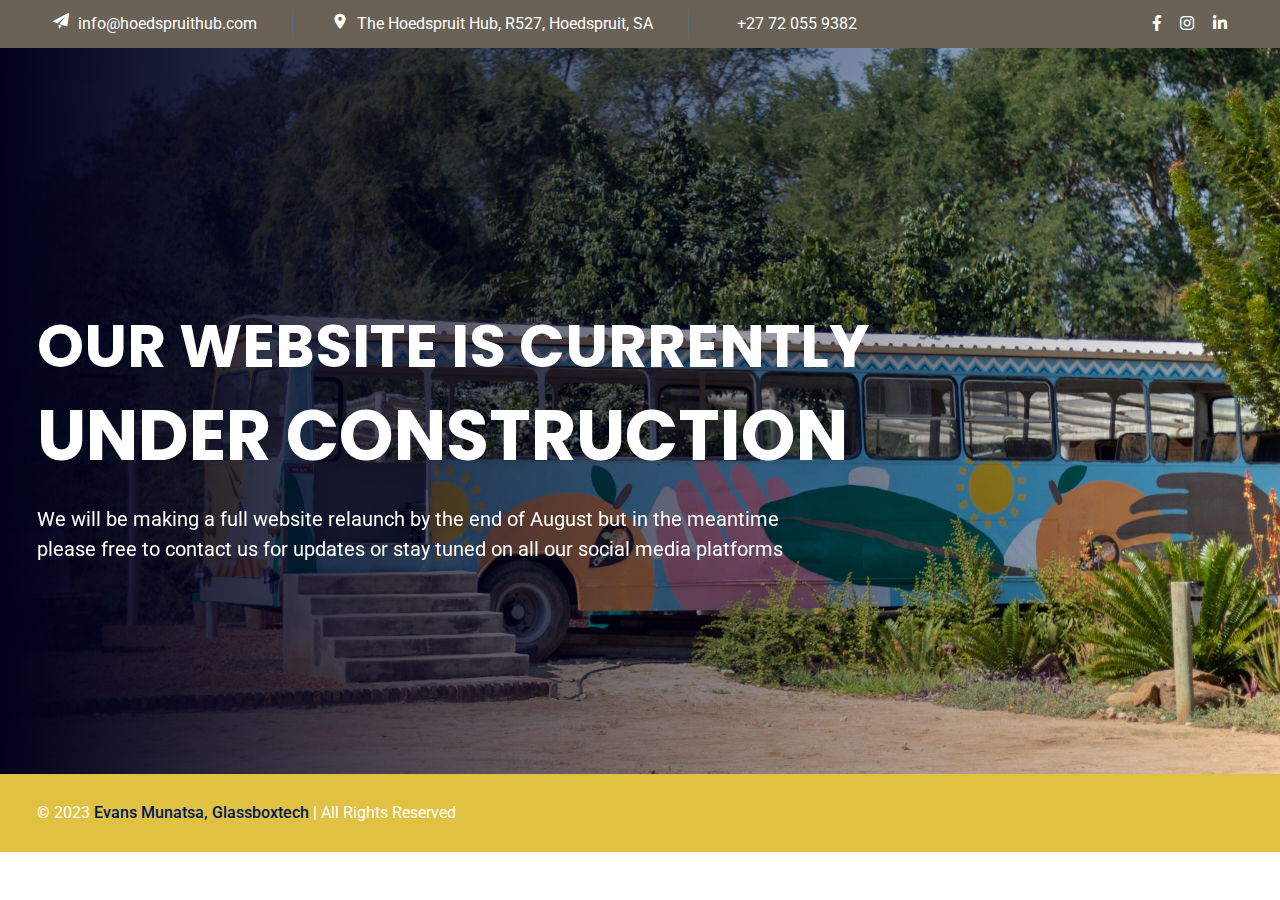
==== index.html @ dc961d1f "initail commit" ====
<!DOCTYPE html>
<html lang="en">

<head>
    <!-- ========== Meta Tags ========== -->
    <meta charset="UTF-8">
    <meta http-equiv="X-UA-Compatible" content="IE=edge">
    <meta name="viewport" content="width=device-width, initial-scale=1.0">
    <meta name="author" content="modinatheme">
    <!-- ======== Page title ============ -->
    <title>Hoedspruit Hub - AgriSETA accredited one-stop-shop for commercial farmers' training and community development</title>
    <!-- ========== Favicon Icon ========== -->
    <link rel="shortcut icon" href="assets/img/logo-main.png">
    <!-- ===========  All Stylesheet ================= -->
    <!--  Icon css plugins -->
    <link rel="stylesheet" href="assets/css/icons.css">
    <!--  animate css plugins -->
    <link rel="stylesheet" href="assets/css/animate.css">
    <!--  magnific-popup css plugins -->
    <link rel="stylesheet" href="assets/css/magnific-popup.css">
    <!--  owl carosuel css plugins -->
    <link rel="stylesheet" href="assets/css/owl.carousel.min.css">
    <!--  slick carosuel css plugins -->
    <link rel="stylesheet" href="assets/css/slick.css">
    <!--  slick carosuel css plugins -->
    <link rel="stylesheet" href="assets/css/slick.min.css">
    <!-- metis menu css file -->
    <link rel="stylesheet" href="assets/css/metismenu.css">
    <!--  owl theme css plugins -->
    <link rel="stylesheet" href="assets/css/owl.theme.css">
    <!--  Bootstrap css plugins -->
    <link rel="stylesheet" href="assets/css/bootstrap.min.css">
    <!--  main style css file -->
    <link rel="stylesheet" href="assets/css/style.css">
    <!-- template main style css file -->
    <link rel="stylesheet" href="style.css">
    
</head>

<body class="body-wrapper">    
    <!-- preloader -->
    <div id="preloader" class="preloader">
        <div class="animation-preloader">
            <div class="spinner">                
            </div>
                <div class="txt-loading">
                    <span data-text-preloader="H" class="letters-loading">
                        H
                    </span>
                    <span data-text-preloader="O" class="letters-loading">
                        O
                    </span>
                    <span data-text-preloader="E" class="letters-loading">
                       E
                    </span>
                    <span data-text-preloader="D" class="letters-loading">
                        D
                    </span>
                    <span data-text-preloader="S" class="letters-loading">
                        S
                    </span>
                    <span data-text-preloader="P" class="letters-loading">
                        P
                    </span>
                     <span data-text-preloader="R" class="letters-loading">
                        R
                    </span>
                     <span data-text-preloader="U" class="letters-loading">
                        U
                    </span>
                     <span data-text-preloader="I" class="letters-loading">
                        I
                    </span>
                     <span data-text-preloader="T" class="letters-loading">
                        T
                    </span>
                     <span data-text-preloader="H" class="letters-loading">
                        H
                    </span>
                     <span data-text-preloader="U" class="letters-loading">
                        U
                    </span>
                     <span data-text-preloader="B" class="letters-loading">
                        B
                    </span>
                </div>
            <p class="text-center">Loading</p>
        </div>
        <div class="loader">
            <div class="row">
                <div class="col-3 loader-section section-left">
                    <div class="bg"></div>
                </div>
                <div class="col-3 loader-section section-left">
                    <div class="bg"></div>
                </div>
                <div class="col-3 loader-section section-right">
                    <div class="bg"></div>
                </div>
                <div class="col-3 loader-section section-right">
                    <div class="bg"></div>
                </div>
            </div>
        </div>
    </div>

    <!-- welcome content start from here -->
    <header class="header-wrap header-2">
        <div class="header-top-bar text-white d-none d-lg-block">
            <div class="container">
                <div class="row justify-content-between px-3">
                    <div class="col-lg-9 col-sm-9">
                        <ul class="top-left-content">
                            <li><i class="flaticon-paper-plane"></i> info@hoedspruithub.com</li>
                            <li><i class="flaticon-map"></i> The Hoedspruit Hub, R527, Hoedspruit, SA</li>
                            <li><i class="fas fa-phone-arrow-up-right"></i> +27 72 055 9382</li>
                        </ul>
                    </div>
                    <div class="col-lg-2 col-sm-3 text-end">
                        <div class="top-social-icons">
                            <a href="https://web.facebook.com/hoedspruithub/"><i class="fab fa-facebook-f"></i></a>
                            <a href="https://www.instagram.com/thehoedspruithub/"><i class="fab fa-instagram"></i></a>
                            <a href="https://www.linkedin.com/company/hoedspruit-hub/"><i class="fab fa-linkedin-in"></i></a>
                        </div>
                    </div>
                </div>
            </div>
        </div>
    </header>

    <section class="hero-wrapper hero-4">

        <div class="hero-slider_3 owl-carousel">
            <div class="single-slide bg-cover"  style="background-image: url('assets/img/hoedspruit.jpg')">
                <div class="container">
                    <div class="row">
                        <div class="col-12 pe-lg-5 col-xxl-7 col-lg-9">
                            <div class="hero-contents pe-lg-3">
                                <h1 class="wow fadeInLeft animated" data-wow-duration="1.3s">Our Website is Currently<span> UNDER CONSTRUCTION</span></h1>
                                <p class="pe-lg-5 wow fadeInLeft animated" data-wow-duration="1.3s" data-wow-delay=".4s">We will be making a full website relaunch by the end of August <span>but in the meantime please free to contact us for updates or stay tuned on all our social media platforms</span></p>
                            </div>
                        </div>
                    </div>
                </div>
            </div>
        </div>
        <!-- <span class="element">Agriculture</span> -->
    </section









    <!-- Footer Section -->
    <footer class="footer__2 footer-wrap">

        <div class="footer-bottom footer_bottom__2">
            <div class="container">
                <div class="row align-items-center">
                    <div class="col-md-12 col-12 text-center text-md-start">
                        <div class="copyright-info">
                            <p>© 2023 <a href="index.html"> Evans Munatsa, Glassboxtech </a> |  All Rights Reserved</p>                            
                        </div>
                    </div>
                </div>
            </div>
        </div>
    </footer>   

    <!--  ALl JS Plugins
    ====================================== -->
    <script src="assets/js/jquery.min.js"></script>
    <script src="assets/js/modernizr.min.js"></script>
    <script src="assets/js/jquery.easing.js"></script>
    <script src="assets/js/popper.min.js"></script>
    <script src="assets/js/bootstrap.min.js"></script>
    <script src="assets/js/isotope.pkgd.min.js"></script>
    <script src="assets/js/imageload.min.js"></script>
    <script src="assets/js/scrollUp.min.js"></script>
    <script src="assets/js/owl.carousel.min.js"></script>
    <script src="assets/js/slick.js"></script>
    <script src="assets/js/slick.min.js"></script>
    <script src="assets/js/magnific-popup.min.js"></script>
    <script src="assets/js/counterup.min.js"></script>
    <script src="assets/js/wow.min.js"></script>
    <script src="assets/js/metismenu.js"></script>
    <script src="assets/js/ajax-mail.js"></script>
    <script src="assets/js/active.js"></script>
</body>

</html>
---- assets/css/metismenu.css ----
/*
 * metismenu - v2.7.2
 * A jQuery menu plugin
 * https://github.com/onokumus/metismenu#readme
 *
 * Made by Osman Nuri Okumus <onokumus@gmail.com> (https://github.com/onokumus)
 * Under MIT License
 */

.metismenu .arrow {
  float: right;
  line-height: 1.42857;
}
*[dir="rtl"] .metismenu .arrow {
  float: left;
}

/*
 * Require Bootstrap 3.x
 * https://github.com/twbs/bootstrap
*/

.metismenu .glyphicon.arrow:before {
  content: "\e079";
}
.metismenu .active > a > .glyphicon.arrow:before {
  content: "\e114";
}

/*
 * Require Font-Awesome
 * http://fortawesome.github.io/Font-Awesome/
*/

.metismenu .fa.arrow:before {
  content: "\f104";
}
.metismenu .active > a > .fa.arrow:before {
  content: "\f107";
}

/*
 * Require Ionicons
 * http://ionicons.com/
*/

.metismenu .ion.arrow:before {
  content: "\f3d2"
}
.metismenu .active > a > .ion.arrow:before {
  content: "\f3d0";
}
.metismenu .plus-times {
  float: right;
}
*[dir="rtl"] .metismenu .plus-times {
  float: left;
}
.metismenu .fa.plus-times:before {
  content: "\f067";
}
.metismenu .active > a > .fa.plus-times {
  -webkit-transform: rotate(45deg);
      -ms-transform: rotate(45deg);
       -o-transform: rotate(45deg);
          transform: rotate(45deg);
}
.metismenu .plus-minus {
  float: right;
}
*[dir="rtl"] .metismenu .plus-minus {
  float: left;
}
.metismenu .fa.plus-minus:before {
  content: "\f067";
}
.metismenu .active > a > .fa.plus-minus:before {
  content: "\f068";
}
.metismenu .collapse {
  display: none;
}
.metismenu .collapse.in {
  display: block;
}
.metismenu .collapsing {
  position: relative;
  height: 0;
  overflow: hidden;
  -webkit-transition-timing-function: ease;
       -o-transition-timing-function: ease;
          transition-timing-function: ease;
  -webkit-transition-duration: .35s;
       -o-transition-duration: .35s;
          transition-duration: .35s;
  -webkit-transition-property: height, visibility;
  -o-transition-property: height, visibility;
  transition-property: height, visibility;
}

.metismenu .has-arrow {
  position: relative;
}

.metismenu .has-arrow::after {
  position: absolute;
  content: '';
  width: .5em;
  height: .5em;
  border-width: 1px 0 0 1px;
  border-style: solid;
  border-color: initial;
  right: 1em;
  -webkit-transform: rotate(-45deg) translate(0, -50%);
      -ms-transform: rotate(-45deg) translate(0, -50%);
       -o-transform: rotate(-45deg) translate(0, -50%);
          transform: rotate(-45deg) translate(0, -50%);
  -webkit-transform-origin: top;
      -ms-transform-origin: top;
       -o-transform-origin: top;
          transform-origin: top;
  top: 50%;
  -webkit-transition: all .3s ease-out;
  -o-transition: all .3s ease-out;
  transition: all .3s ease-out;
}

*[dir="rtl"] .metismenu .has-arrow::after {
  right: auto;
  left: 1em;
  -webkit-transform: rotate(135deg) translate(0, -50%);
      -ms-transform: rotate(135deg) translate(0, -50%);
       -o-transform: rotate(135deg) translate(0, -50%);
          transform: rotate(135deg) translate(0, -50%);
}

.metismenu .active > .has-arrow::after,
.metismenu .has-arrow[aria-expanded="true"]::after {
  -webkit-transform: rotate(-135deg) translate(0, -50%);
      -ms-transform: rotate(-135deg) translate(0, -50%);
       -o-transform: rotate(-135deg) translate(0, -50%);
          transform: rotate(-135deg) translate(0, -50%);
}
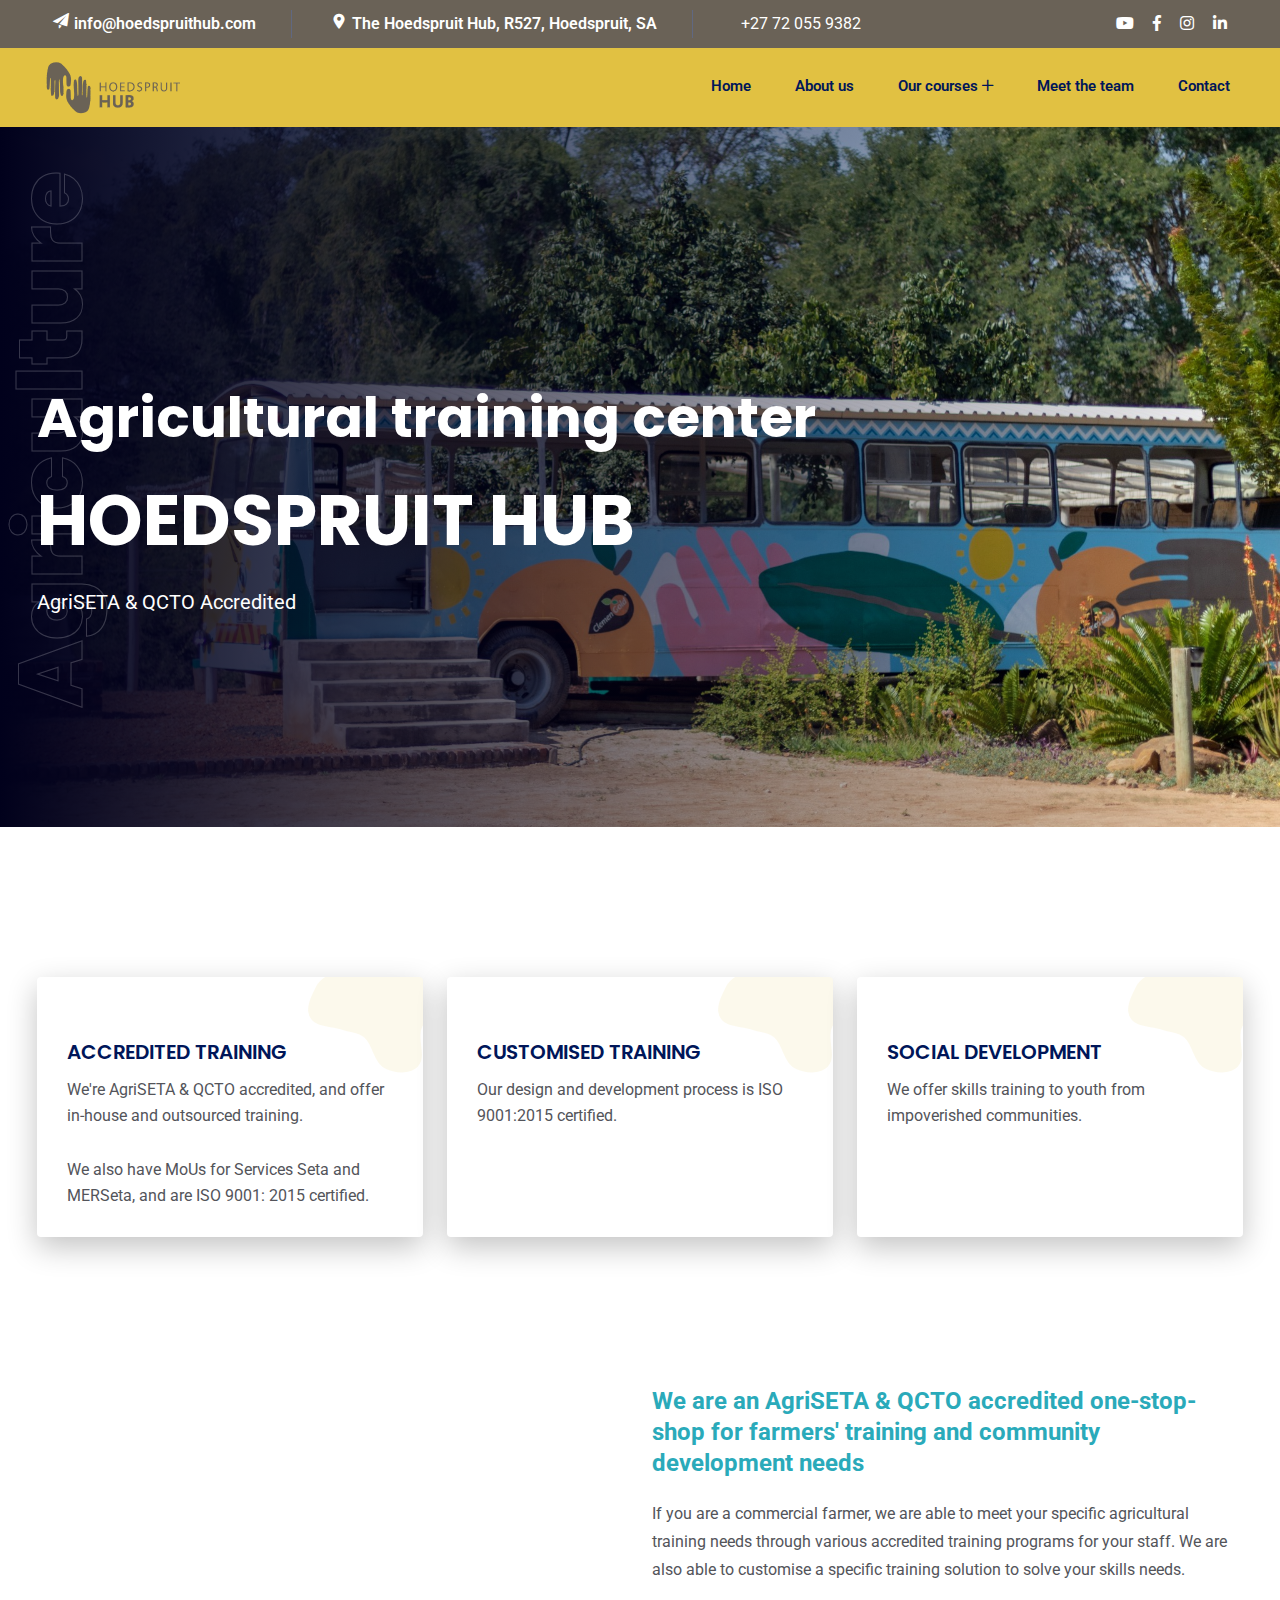
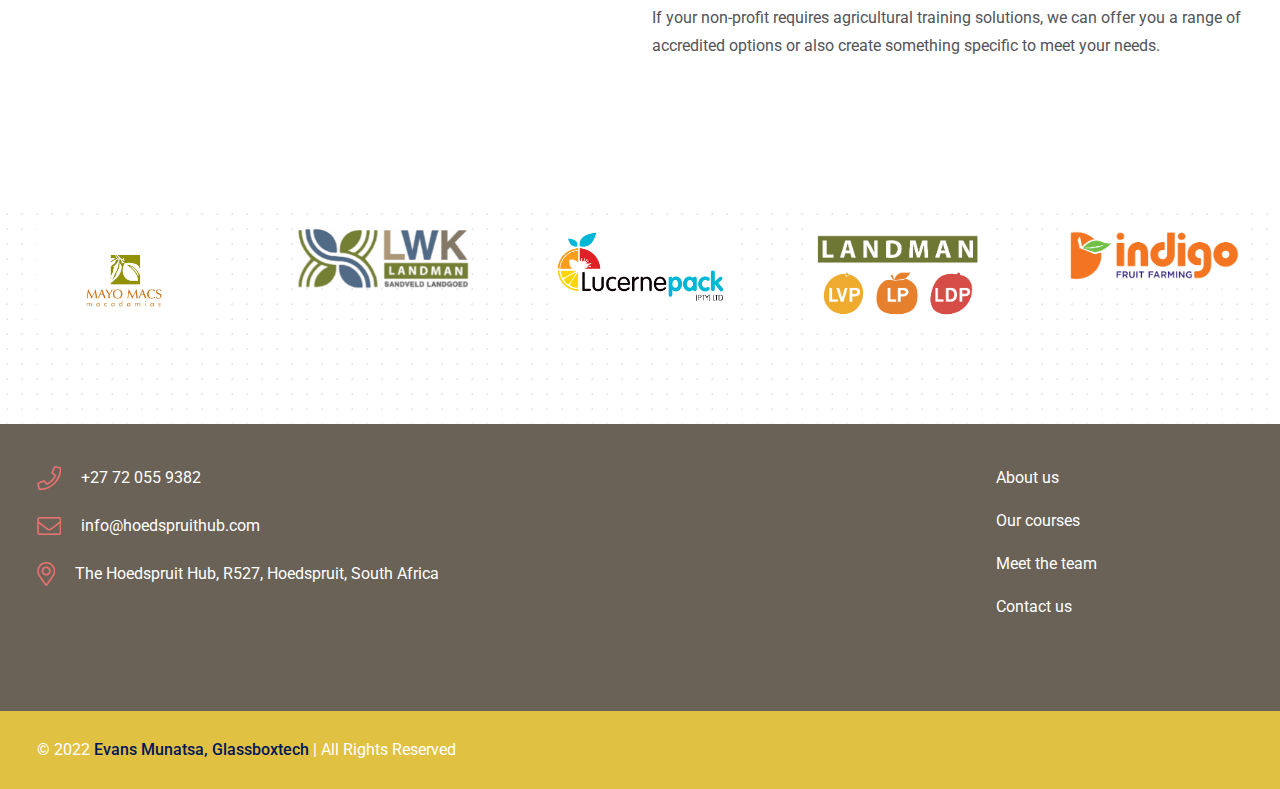
==== commit 3ee2d00d: "first change" ====
--- a/index.html
+++ b/index.html
@@ -10,7 +10,7 @@
     <!-- ======== Page title ============ -->
     <title>Hoedspruit Hub - AgriSETA accredited one-stop-shop for commercial farmers' training and community development</title>
     <!-- ========== Favicon Icon ========== -->
-    <link rel="shortcut icon" href="assets/img/logo-main.png">
+    <link rel="shortcut icon" href="assets/img/main-logo.png">
     <!-- ===========  All Stylesheet ================= -->
     <!--  Icon css plugins -->
     <link rel="stylesheet" href="assets/css/icons.css">
@@ -111,13 +111,14 @@
                 <div class="row justify-content-between px-3">
                     <div class="col-lg-9 col-sm-9">
                         <ul class="top-left-content">
-                            <li><i class="flaticon-paper-plane"></i> info@hoedspruithub.com</li>
-                            <li><i class="flaticon-map"></i> The Hoedspruit Hub, R527, Hoedspruit, SA</li>
+                            <li><a href="mailto:info@hoedspruithub.com" target="_blank"><i class="flaticon-paper-plane"></i>info@hoedspruithub.com</a></li>
+                            <li><i class="flaticon-map"></i><a href="https://maps.app.goo.gl/mHsVZHCoCwbcWgJx8" target="_blank">The Hoedspruit Hub, R527, Hoedspruit, SA</a></li>
                             <li><i class="fas fa-phone-arrow-up-right"></i> +27 72 055 9382</li>
                         </ul>
                     </div>
                     <div class="col-lg-2 col-sm-3 text-end">
                         <div class="top-social-icons">
+                            <a href="https://www.youtube.com/channel/UCrfGE72VYjiAdsExxlZcJxw"><i class="fab fa-youtube"></i></a>
                             <a href="https://web.facebook.com/hoedspruithub/"><i class="fab fa-facebook-f"></i></a>
                             <a href="https://www.instagram.com/thehoedspruithub/"><i class="fab fa-instagram"></i></a>
                             <a href="https://www.linkedin.com/company/hoedspruit-hub/"><i class="fab fa-linkedin-in"></i></a>
@@ -126,7 +127,72 @@
                 </div>
             </div>
         </div>
+    
+
+        <div class="main-header-wrapper">
+            <div class="container-fluid align-items-center justify-content-between d-flex">
+                <div class="logo">
+                    <a href="index.html"><img src="assets/img/main-logo.png" alt="logo"></a>
+                </div>
+                <div class="main-menu d-none d-lg-block">
+                    <ul>
+                        <li><a href="home.html">Home</a></li>
+                        <li><a href="about.html">About us</a></li>
+                        <!-- <li><a href="courses.html">Our Courses</a></li> -->
+                        <li><a href="courses.html">Our courses <i class="fal fa-plus"></i></a>
+                            <ul class="sub-menu">
+                                <li><a href="agriseta.html">AgriSETA accredited</a></li>
+                                <li><a href="qcto-course.html">QCTO accredited</a></li>
+                                <li><a href="social-development.html">Social development</a></li>
+                                <li><a href="customized-training.html">Customised training</a></li>
+                            </ul>
+                        </li>
+                        <li><a href="team.html">Meet the team</a></li>
+                        <li><a href="contact.html">Contact</a></li>
+                    </ul>
+                </div>
+                <div class="d-inline-block d-lg-none">
+                    <div class="mobile-nav-wrap">                    
+                        <div id="hamburger">
+                            <i class="fal fa-bars"></i>
+                        </div>
+                        <!-- mobile menu - responsive menu  -->
+                        <div class="mobile-nav">
+                            <button type="button" class="close-nav">
+                                <i class="fal fa-times-circle"></i>
+                            </button>
+                            <nav class="sidebar-nav">
+                                <ul class="metismenu" id="mobile-menu">
+                                    <li><a href="home.html">Home</a></li>
+                                    <li><a href="about.html">About us</a></li>
+                                    <li><a href="courses.html">Our courses <i class="fal fa-plus"></i></a>
+                                        <ul class="sub-menu">
+                                            <li><a href="agriseta.html">AgriSETA accredited</a></li>
+                                            <li><a href="qcto-course.html">QCTO accredited</a></li>
+                                            <li><a href="social-development.html">Social development</a></li>
+                                            <li><a href="customized-training.html">Customised training</a></li>
+                                        </ul>
+                                    </li>
+                                    <li><a href="courses.html">Our courses</a></li>
+                                    <li><a href="team.html">Meet the team</a></li>
+                                    <li><a href="contact.html">Contact</a></li>
+                                </ul>
+                            </nav>
+    
+                            <div class="action-bar">
+                                <a href="mailto:info@hoedspruithub.com"><i class="fal fa-envelope"></i>info@hoedspruithub.com</a>
+                                <a href="tel:+27-72-055-9382"><i class="fal fa-phone"></i>+27 72 055 9382</a>
+                                <a href="contact.html" class="d-btn theme-btn">Contact us</a>
+                            </div>
+                        </div>                            
+                    </div>
+                </div>
+            </div>
+        </div>
+        
     </header>
+
+
 
     <section class="hero-wrapper hero-4">
 
@@ -136,36 +202,325 @@
                     <div class="row">
                         <div class="col-12 pe-lg-5 col-xxl-7 col-lg-9">
                             <div class="hero-contents pe-lg-3">
-                                <h1 class="wow fadeInLeft animated" data-wow-duration="1.3s">Our Website is Currently<span> UNDER CONSTRUCTION</span></h1>
-                                <p class="pe-lg-5 wow fadeInLeft animated" data-wow-duration="1.3s" data-wow-delay=".4s">We will be making a full website relaunch by the end of August <span>but in the meantime please free to contact us for updates or stay tuned on all our social media platforms</span></p>
-                            </div>
-                        </div>
-                    </div>
-                </div>
-            </div>
-        </div>
-        <!-- <span class="element">Agriculture</span> -->
+                                <h1 class="wow fadeInLeft animated" data-wow-duration="1.3s">Agricultural training center<h1>
+                                <h1 class="wow fadeInLeft animated"><span> HOEDSPRUIT HUB</span></h1>
+                                <p class="pe-lg-5 wow fadeInLeft animated" data-wow-duration="1.3s" data-wow-delay=".4s">AgriSETA & QCTO Accredited</p>
+                                <!-- <a href="contact" class="theme-btn me-sm-4 wow fadeInLeft" data-wow-duration="1.2s" data-wow-delay=".8s">about us <i class="fas fa-chevron-double-right"></i></a> -->
+                                <!-- <a href="courses" class="theme-btn wow fadeInLeft" data-wow-duration="1.2s" data-wow-delay=".6s"><i class="far fa-cog"></i> our courses</a> -->
+                            </div>
+                        </div>
+                    </div>
+                </div>
+            </div>
+        </div>
+        <span class="element">Agriculture</span>
     </section
 
-
-
-
-
-
-
-
-
-    <!-- Footer Section -->
+    <!-- Training Courses section -->
+    <section class="core__feature__wrapper">
+        <div class="container">
+            <div class="row">
+                <div class="col-lg-4 col-md-6 mt-30">
+                    <div class="feature__card ">
+                        <div class="icon">
+                            <!-- <img src="./assets/img/home6/clock.svg" alt> -->
+                        </div> 
+                        <div class="core__content">
+                            <h4><a href="agriseta.html">ACCREDITED TRAINING </a></h4>
+                            <p>We're AgriSETA & QCTO accredited, and offer in-house and outsourced training.</p>
+                            <br>
+                            <p>We also have MoUs for Services Seta and MERSeta, and are ISO 9001: 2015 certified.</p>
+                        </div>
+                        <div class="vector__element">
+                            <img src="./assets/img/home6/vector_04.svg" alt>
+                        </div>
+                        <div class="vector__element_2">
+                            <img src="./assets/img/home6/vector_03.svg" alt>
+                        </div>
+                    </div>
+                </div>
+                <div class="col-lg-4 col-md-6 mt-30">
+                    <div class="feature__card ">
+                        <div class="icon">
+                            <!-- <img src="./assets/img/home6/money-transport.svg" alt> -->
+                        </div>
+                        <div class="core__content">
+                            <h4><a href="customized-training.html">CUSTOMISED TRAINING</a></h4>
+                            <p>Our design and development process is ISO 9001:2015 certified.</p>
+                        </div>
+                        <div class="vector__element">
+                            <img src="./assets/img/home6/vector_04.svg" alt>
+                        </div>
+                        <div class="vector__element_2">
+                            <img src="./assets/img/home6/vector_03.svg" alt>
+                        </div>
+                    </div>
+                </div>
+                <div class="col-lg-4 col-md-6 mt-30">
+                    <div class="feature__card ">
+                        <div class="icon">
+                            <!-- <img src="./assets/img/home6/warehouse.svg" alt> -->
+                        </div>
+                        <div class="core__content">
+                            <h4> <a href="social-development.html">SOCIAL DEVELOPMENT</a></h4>
+                            <p>We offer skills training to youth from impoverished communities.</p>
+                        </div>
+                        <div class="vector__element">
+                            <img src="./assets/img/home6/vector_04.svg" alt>
+                        </div>
+                        <div class="vector__element_2">
+                            <img src="./assets/img/home6/vector_03.svg" alt>
+                        </div>
+                    </div>
+                </div>
+            </div>
+        </div>
+    </section>
+
+    <section class="about-section section-padding section-padding_3">
+        <div class="container">
+            <div class="row">
+                <div class="col-xl-6 col-md-6 col-12  mt-30">
+                    <div class="about-cover-bg-home bg-cover me-xl-5" style="background-image: url('assets/img/student2.jpeg')">
+                    <!--     <div class="our-experience-years our-experience-years_2 our-experience-years__3">
+                            <div class="video-play-btn">
+                                <a href="https://www.youtube.com/watch?v=E1xkXZs0cAQ" class="popup-video play-video"><i class="fas fa-play"></i></a>                     
+                            </div>
+                        </div> -->
+                    </div>
+                </div>
+                <div class="col-xl-6 col-md-6 mt-30 col-12 ">
+                    <div class="block-contents">
+                        <div class="section-title-home section-title_2">
+                            <span>We are an AgriSETA & QCTO accredited one-stop-shop for farmers' training and community development needs</span>
+                            <!-- <h2>About Hoedspruit Hub </h2> -->
+                        </div>
+                    </div>
+
+                    <p class="mt-20">If you are a commercial farmer, we are able to meet your specific agricultural training needs through various accredited training programs for your staff. We are also able to customise a specific training solution to solve your skills needs. </p>
+                    <p class="mt-20">If your non-profit requires agricultural training solutions, we can offer you a range of accredited options or also create something specific to meet your needs.</p>
+
+                    <!-- <a href="about.html" class="theme-btn rounded mt-35">Know More About us</a> -->
+                </div>
+            </div>
+        </div>
+    </section>
+
+<!-- all courses tabs -->
+<!--     <section class="service-wrapper section-padding section-padding_3 bg-center bg-cover" style="background-image: url(./assets/img/home6/bg_01.png);">
+        <div class="container">
+            <div class="row align-items-center">
+                <div class="col-lg-7 col-md-7">
+                    <div class="block-contents">
+                        <div class="section-title section-title_2">
+                            <span>Our Courses</span>
+                            <h2>We Provide a range of Courses</h2>
+                        </div>                                  
+                    </div>
+                </div>
+                <div class="col-lg-5 col-md-5 text-md-end text-start mt-5 mt-md-0">
+                    <a href="contact.html" class="theme-btn theme_btn__3 me-sm-4 wow fadeInLeft" data-wow-duration="1.2s" data-wow-delay=".8s">View All Courses<i class="fas fa-chevron-double-right"></i></a>
+                </div>
+            </div>
+
+            <div class="row">
+                <div class="col-xl-3 col-md-4 col-sm-6 col-12">
+                    <div class="single-service-card single-service-card_2">
+                        <div class="service-cover-img bg-cover" style="background-image: url('assets/img/test.png')"></div>
+                        <div class="content">
+                            <div class="icon-title">
+                                <div class="service-title">
+                                    <h4><a href="agriseta.html">AgreSETA Accredited</a></h4>
+                                </div>
+                            </div>
+                            <p>All training interventions need to have a constructive impact on your business</p>
+                            <a href="agriseta.html" class="theme-btn">Learn More <i class="fal fa-arrow-right"></i></a>
+                        </div>
+                    </div>
+                </div>
+                <div class="col-xl-3 col-md-4 col-sm-6 col-12">
+                    <div class="single-service-card single-service-card_2">
+                        <div class="service-cover-img bg-cover" style="background-image: url('assets/img/test.png')"></div>
+                        <div class="content">
+                            <div class="icon-title">
+                                <div class="service-title">
+                                    <h4><a href="qcto-course.html">QCTO Accredited</a></h4>
+                                </div>
+                            </div>
+                            <p>Design and Development process to provide the needed training intervention.</p>
+                            <a href="qcto-course.html" class="theme-btn">Learn More <i class="fal fa-arrow-right"></i></a>
+                        </div>
+                    </div>
+                </div>
+                <div class="col-xl-3 col-md-4 col-sm-6 col-12">
+                    <div class="single-service-card single-service-card_2">
+                        <div class="service-cover-img bg-cover" style="background-image: url('assets/img/test.png')"></div>
+                        <div class="content">
+                            <div class="icon-title">
+                                <div class="service-title">
+                                    <h4><a href="social-development.html">Social Development</a></h4>
+                                </div>
+                            </div>
+                            <p>Our social development activities focus on the youth</p>
+                            <a href="social-development.html" class="theme-btn">Learn More <i class="fal fa-arrow-right"></i></a>
+                        </div>
+                    </div>
+                </div>
+                <div class="col-xl-3 col-md-4 col-sm-6 col-12">
+                    <div class="single-service-card single-service-card_2">
+                        <div class="service-cover-img bg-cover" style="background-image: url('assets/img/test.png')"></div>
+                        <div class="content">
+                            <h4><a href="services-details.html">Customized Training</a></h4>
+                            <p>We have intentionally never developed a stylistic formula for our work</p>
+                            <a href="customized-training.html" class="theme-btn">Learn More <i class="fal fa-arrow-right"></i></a>
+                        </div>
+                    </div>
+                </div>
+            </div>
+        </div>
+    </section> -->
+
+
+    <div class="brand-carousel-wrapper dot-bg section-padding-logo">
+        <div class="container">
+            <div class="row">
+                <div class="col-xl-12 col-12">
+                    <div class="brand-carousel-active owl-carousel">
+<!--                         <div class="single-brand-logo">
+                            <img src="assets/img/client/Serala.png" alt="">
+                        </div> -->
+                        <div class="single-brand-logo">
+                            <img src="assets/img/client/Mayo.jpg" alt="">
+                        </div>
+                        <div class="single-brand-logo">
+                            <img src="assets/img/client/LWK.png" alt="">
+                        </div>
+                        <div class="single-brand-logo">
+                            <img src="assets/img/client/lucerne.jpg" alt="">
+                        </div>
+                        <div class="single-brand-logo">
+                            <img src="assets/img/client/Landman.jpg" alt="">
+                        </div>
+                        <div class="single-brand-logo">
+                            <img src="assets/img/client/indigo.png" alt="">
+                        </div>
+                        <div class="single-brand-logo">
+                            <img src="assets/img/client/hall.png" alt="">
+                        </div>
+
+
+                        <div class="single-brand-logo">
+                            <img src="assets/img/client/FRANKLYN.png" alt="">
+                        </div>
+                        <div class="single-brand-logo">
+                            <img src="assets/img/client/du-roi.png" alt="">
+                        </div>
+                        <div class="single-brand-logo">
+                            <img src="assets/img/client/clemengold.jpg" alt="">
+                        </div>
+                        <div class="single-brand-logo">
+                            <img src="assets/img/client/cederberg.png" alt="">
+                        </div>
+                        <div class="single-brand-logo">
+                            <img src="assets/img/client/BV.png" alt="">
+                        </div>
+                        <div class="single-brand-logo">
+                            <img src="assets/img/client/baobab.png" alt="">
+                        </div>
+                        <div class="single-brand-logo">
+                            <img src="assets/img/client/arisa.png" alt="">
+                        </div>
+                    </div>
+                </div>
+            </div>
+        </div>
+    </div>
+
+
+<!-- footer section  -->
     <footer class="footer__2 footer-wrap">
+        <div class="footer-widgets-wrapper text-white">
+            <div class="container">
+                <div class="row">
+                    <div class="col-xl-8 pe-xl-0 col-sm-6 col-12">
+                        <div class="single-footer-wid site_info_widget">
+<!--                             <div class="wid-title">
+                                <h3>Get In Touch</h3>
+                            </div> -->
+                            <div class="contact-us">
+                                <div class="single-contact-info">
+                                    <div class="icon">
+                                        <i class="fal fa-phone"></i>
+                                    </div>
+                                    <div class="contact-info">
+                                        <p>+27 72 055 9382</p>
+                                    </div>
+                                </div>
+                                <div class="single-contact-info">
+                                    <div class="icon">
+                                        <i class="fal fa-envelope"></i>
+                                    </div>
+                                    <div class="contact-info">
+                                        <p>info@hoedspruithub.com</p>
+                                    </div>
+                                </div>
+                                <div class="single-contact-info">
+                                    <div class="icon">
+                                        <i class="fal fa-map-marker-alt"></i>
+                                    </div>
+                                    <div class="contact-info">
+                                        <p>The Hoedspruit Hub, R527, Hoedspruit, South Africa</p>
+                                    </div>
+                                </div>
+                            </div>
+                        </div>
+                    </div>
+
+                    <div class="col-sm-4 offset-xl-1 col-xl-3 ps-xl-5 col-12">
+                        <div class="single-footer-wid single-footer-wid_2">
+<!--                             <div class="wid-title">
+                                <h3>Quick Links</h3>
+                            </div> -->
+                            <ul>
+                                <li><a href="about.html">About us</a></li>
+                                <li><a href="courses.html">Our courses</a></li>
+                                <li><a href="team.html">Meet the team</a></li>
+                                <li><a href="contact.html">Contact us</a></li>
+                            </ul>
+                        </div>
+                    </div> <!-- /.col-lg-3 - single-footer-wid -->
+
+         <!--            <div class="col-sm-6 col-xl-4 offset-xl-1 col-12">                        
+                        <div class="single-footer-wid newsletter_widget">
+                            <div class="wid-title">
+                                <h3>Our Footprint in Southern Africa</h3>
+                            </div>
+                            <div class="map-location">
+                                <img src="assets/img/map-design.png" alt>
+                            </div>
+                        </div>
+                    </div>  --><!-- /.col-lg-3 - single-footer-wid -->
+                </div>
+            </div>
+        </div>
 
         <div class="footer-bottom footer_bottom__2">
             <div class="container">
                 <div class="row align-items-center">
                     <div class="col-md-12 col-12 text-center text-md-start">
                         <div class="copyright-info">
-                            <p>© 2023 <a href="index.html"> Evans Munatsa, Glassboxtech </a> |  All Rights Reserved</p>                            
-                        </div>
-                    </div>
+                            <p>© 2022 <a href="index.html"> Evans Munatsa, Glassboxtech </a> |  All Rights Reserved</p>                            
+                        </div>
+                    </div>
+                    <!-- <div class="col-md-6 col-12">
+                        <div class="footer-menu mt-3 mt-md-0 text-center text-md-end">
+                            <ul>
+                                <li><a href="#">Teams & Conditions </a></li>
+                                <li><a href="#">Sitemap</a></li>
+                                <li><a href="#">Privacy Policy</a></li>
+                            </ul>
+                        </div>
+                    </div> -->
                 </div>
             </div>
         </div>
--- a/assets/css/style.css
+++ b/assets/css/style.css
@@ -207,7 +207,7 @@
   margin-bottom: 15px;
   font-weight: 700;
   color: #001659;
-  text-transform: uppercase;
+  text-transform: inherit;
 }
 
 h1 {
@@ -221,7 +221,7 @@
 }
 h1.fs-lg {
   font-size: 90px;
-  text-transform: uppercase;
+  text-transform: inherit;
 }
 @media (max-width: 1200px) {
   h1.fs-lg {
@@ -2149,7 +2149,7 @@
   display: inline-block;
   -webkit-transition: all 0.4s ease-in-out;
   transition: all 0.4s ease-in-out;
-  text-transform: uppercase;
+  text-transform: inherit;
   font-size: 14px;
 }
 
@@ -2166,7 +2166,7 @@
 .theme-btn {
   color: #FFF;
   padding: 25px 43px 21px;
-  background-color: #e1c142;
+  background-color: #e67373;
   -webkit-transition: all 0.3s ease-in-out;
   transition: all 0.3s ease-in-out;
 }
@@ -2196,14 +2196,14 @@
   transition: all 0.4s ease-in-out;
   border: 1px solid #020231;
   color: #020231;
-  text-transform: capitalize;
+  text-transform: inherit;
 }
 .theme-btn.theme_btn__3:hover {
   border: 1px solid #e1c142;
   background-color: #e1c142 !important;
 }
 .theme-btn.theme-2 {
-  background: #e1c142;
+  background: #e67373;
   padding: 22px 40px;
 }
 .theme-btn.theme-2:hover {
@@ -2213,7 +2213,7 @@
   background: #FFF;
   -webkit-box-shadow: 0px 16px 32px 0px rgba(0, 0, 0, 0.1);
           box-shadow: 0px 16px 32px 0px rgba(0, 0, 0, 0.1);
-  color: #e1c142;
+  color: #e67373;
 }
 .theme-btn.theme-2.white:hover {
   background: #e1c142;
@@ -2244,7 +2244,7 @@
   font-size: 14px;
   line-height: 1 !important;
   font-weight: 500;
-  text-transform: uppercase;
+  text-transform: inherit;
 }
 .theme-btn.style-4 i {
   margin-left: 0px;
@@ -2330,7 +2330,7 @@
   width: 90px;
   height: 90px;
   background-color: #FFF;
-  color: #FF5E14;
+  color: #e1c142;
   line-height: 90px;
   -webkit-transition: 0.3s;
   transition: 0.3s;
@@ -2549,7 +2549,7 @@
 .preloader p {
   font-size: 15px;
   font-weight: 600;
-  text-transform: uppercase;
+  text-transform: inherit;
   letter-spacing: 8px;
   color: #001659;
 }
@@ -2600,7 +2600,7 @@
   width: 100%;
 }
 header a {
-  text-transform: capitalize;
+  text-transform: inherit;
 }
 header .header-right-elements > a {
   margin-left: 25px;
@@ -2653,7 +2653,7 @@
   display: inline-block;
   font-weight: 600;
   font-size: 15px;
-  text-transform: uppercase;
+  text-transform: inherit;
   line-height: 1;
   padding: 25px 20px;
   overflow: hidden;
@@ -2741,7 +2741,7 @@
   display: inline-block;
   font-weight: 600;
   font-size: 15px;
-  text-transform: uppercase;
+  text-transform: inherit;
   line-height: 1;
   padding: 30px 20px;
   overflow: hidden;
@@ -2807,15 +2807,16 @@
 header.header-2 .right-elements .call-action span {
   font-size: 14px;
   font-weight: 500;
-  text-transform: uppercase;
+  text-transform: inherit;
 }
 header.header-2 .right-elements .call-action p {
   font-size: 24px;
   font-weight: 700;
-  text-transform: uppercase;
+  text-transform: inherit;
 }
 header.header-2 .main-header-wrapper {
   position: relative;
+  background-color: #e1c142;
 }
 header.header-2 .main-header-wrapper.main_wrapper::before {
   position: absolute;
@@ -2831,15 +2832,15 @@
   padding: 15px;
   z-index: 999;
 }
-header.header-2 .main-header-wrapper::before {
+/*header.header-2 .main-header-wrapper::before {
   position: absolute;
   width: 385px;
   height: 100%;
   content: "";
   right: 0;
   top: 0;
-  background-color: #FF5E14;
-}
+  background-color: #e1c142;
+}*/
 @media (max-width: 1599px) {
   header.header-2 .main-header-wrapper::before {
     width: 235px;
@@ -2896,14 +2897,14 @@
   color: #F47102;
 }
 header.header-5 .main-menu ul li > ul li a:hover {
-  color: #FF5E14;
+  color: #e1c142;
 }
 header.header-5 .header-right-elements a {
   font-family: "Roboto", sans-serif;
   font-style: normal;
   font-weight: 500;
   padding: 20px 40px;
-  text-transform: capitalize;
+  text-transform: inherit;
   margin-left: 0px;
 }
 @media (max-width: 768px) {
@@ -2951,7 +2952,7 @@
   display: inline-block;
 }
 header .header-top-bar .top-social-icons a:hover {
-  color: #FF5E14 !important;
+  color: #e1c142 !important;
 }
 
 .hero-social-elements {
@@ -2982,7 +2983,7 @@
   color: #001659;
   font-weight: 700;
   font-size: 16px;
-  text-transform: uppercase;
+  text-transform: inherit;
 }
 .hero-social-elements .long-arrow {
   width: 1px;
@@ -3045,8 +3046,8 @@
 }
 .hero-social-elements .social-link a:hover, .hero-social-elements .social-link a .active {
   color: #fff;
-  background-color: #FF5E14;
-  border-color: #FF5E14;
+  background-color: #e1c142;
+  border-color: #e1c142;
 }
 
 .page-banner-wrap {
@@ -3064,10 +3065,10 @@
   color: #fff;
   font-size: 15px;
   font-weight: 500;
-  text-transform: uppercase;
+  text-transform: inherit;
 }
 .page-banner-wrap .breadcrumb li a {
-  color: #FF5E14;
+  color: #e1c142;
   font-weight: 500;
 }
 .page-banner-wrap .breadcrumb li a:hover {
@@ -3147,7 +3148,7 @@
   text-decoration: none;
   color: #fff;
   outline-width: 0;
-  text-transform: capitalize;
+  text-transform: inherit;
   border-bottom: 1px solid rgba(0, 0, 0, 0.05);
 }
 .mobile-nav .sidebar-nav .metismenu ul a {
@@ -3261,7 +3262,7 @@
   right: -30%;
   -webkit-transition: all 0.5s ease-in-out;
   transition: all 0.5s ease-in-out;
-  background-color: #FF5E14;
+  background-color: #e1c142;
   -webkit-box-shadow: 0 13px 35px -12px rgba(35, 35, 35, 0.15);
           box-shadow: 0 13px 35px -12px rgba(35, 35, 35, 0.15);
 }
@@ -3322,7 +3323,7 @@
   font-weight: 400;
 }
 .offset-menu .offset-menu-social-icon a:hover {
-  background: #FF5E14;
+  background: #e1c142;
 }
 .offset-menu img {
   display: inline-block;
@@ -3376,7 +3377,7 @@
   transition: all 0.3s ease-in-out;
 }
 .search-box form button:hover {
-  background-color: #FF5E14;
+  background-color: #e1c142;
   color: #fff;
 }
 
@@ -3449,7 +3450,7 @@
   height: 60px;
   line-height: 60px;
   text-align: center;
-  color: #FF5E14;
+  color: #e1c142;
   background: #fff;
   border-radius: 50px;
   margin-right: 20px;
@@ -3542,7 +3543,7 @@
   bottom: 0;
   padding: 18px 31px;
   line-height: 1;
-  text-transform: uppercase;
+  text-transform: inherit;
   background-color: #fff;
   color: #001659;
 }
@@ -3554,7 +3555,7 @@
   }
 }
 .hero-1 .owl-nav div:hover {
-  color: #FF5E14;
+  color: #e1c142;
 }
 .hero-1 .owl-nav div.owl-prev i {
   margin-right: 5px;
@@ -3646,7 +3647,7 @@
   background-color: #001659;
 }
 .hero-2 .hero-contents .theme-btn:last-of-type:hover {
-  background: #FF5E14;
+  background: #e1c142;
 }
 .hero-2 .owl-theme:hover .owl-nav div {
   opacity: 1;
@@ -3782,7 +3783,7 @@
 .hero-3 .hero-content h1 {
   font-size: 90px;
   line-height: 1;
-  text-transform: capitalize;
+  text-transform: inherit;
 }
 @media (max-width: 991px) {
   .hero-3 .hero-content h1 {
@@ -3792,7 +3793,7 @@
 .hero-3 .hero-content > h2 {
   font-size: 90px;
   line-height: 1;
-  text-transform: capitalize;
+  text-transform: inherit;
   color: #4E5AFF;
   position: relative;
   display: inline-block;
@@ -3981,7 +3982,7 @@
   font-size: 130px;
   line-height: 110%;
   font-weight: 700;
-  text-transform: uppercase;
+  text-transform: inherit;
 }
 @media (max-width: 991px) {
   .agency-slider-active .single-agency-slide .hero-contents h1 {
@@ -4107,7 +4108,7 @@
   color: #fff;
   font-size: 14px;
   line-height: 1;
-  text-transform: uppercase;
+  text-transform: inherit;
   margin: 0px 10px;
 }
 .rotate-social-link a:hover {
@@ -4154,11 +4155,11 @@
   font-family: "Exo 2", sans-serif;
   font-weight: 700;
   font-size: 55px;
-  text-transform: capitalize;
+  text-transform: inherit;
   padding-bottom: 30px;
 }
 .agency-wrapper .it-wrapper .banner-text h1 span {
-  color: #FF5E14;
+  color: #e1c142;
 }
 @media (max-width: 600px) {
   .agency-wrapper .it-wrapper .banner-text h1 {
@@ -4322,7 +4323,7 @@
 }
 .agency-wrapper .brand-wepper .brand-head h5 {
   font-size: 20px;
-  text-transform: capitalize;
+  text-transform: inherit;
   color: #53545A;
   font-family: "Roboto", sans-serif;
   font-weight: 500;
@@ -4370,7 +4371,7 @@
   padding-bottom: 15px;
 }
 .agency-wrapper .info-wepper .section-title-2 h1 {
-  text-transform: capitalize;
+  text-transform: inherit;
   font-size: 36px;
   margin-bottom: 5px;
   padding-bottom: 0px;
@@ -4379,7 +4380,7 @@
   padding-bottom: 10px;
 }
 .agency-wrapper .info-wepper .section-title-2 h1 span {
-  color: #FF5E14;
+  color: #e1c142;
 }
 @media (max-width: 550px) {
   .agency-wrapper .info-wepper .section-title-2 h1 {
@@ -4416,7 +4417,7 @@
   width: auto;
 }
 .agency-wrapper .info-wepper .service-wepper .service-box .content h5 {
-  text-transform: capitalize;
+  text-transform: inherit;
   font-family: "Roboto", sans-serif;
   padding: 20px 0px;
   margin-bottom: 0px;
@@ -4463,7 +4464,7 @@
   width: auto;
 }
 .agency-wrapper .info-wepper .service-wepper .service-box .overly-service-box .content h5 {
-  text-transform: capitalize;
+  text-transform: inherit;
   font-family: "Roboto", sans-serif;
   padding: 20px 0px;
   margin-bottom: 0px;
@@ -4605,7 +4606,7 @@
   font-family: "Poppins", sans-serif;
   font-style: normal;
   font-weight: 700;
-  font-size: 60px;
+  font-size: 55px;
   line-height: 150%;
   color: #FFF;
   margin-bottom: 20px;
@@ -4660,8 +4661,8 @@
   transition: all 0.4s ease-in-out;
 }
 .hero-wrapper.hero-4 .hero-contents a:last-child:hover {
-  border: 1px solid #FF5E14;
-  background-color: #FF5E14 !important;
+  border: 1px solid #e1c142;
+  background-color: #e1c142 !important;
 }
 .hero-wrapper.hero-4 .hero-contents a:last-child i {
   margin-left: 0;
@@ -4681,7 +4682,7 @@
   line-height: 135px;
   top: 35%;
   left: -3%;
-  text-transform: uppercase;
+  text-transform: inherit;
   -webkit-text-stroke: 1px rgba(255, 255, 255, 0.2);
   color: rgba(0, 0, 0, 0);
   position: absolute;
@@ -4749,9 +4750,17 @@
 }
 .block-contents .section-title span {
   font-weight: 700;
-  text-transform: uppercase;
+  text-transform: inherit;
   color: #2aaaba;
 }
+
+.block-contents .section-title-home span {
+  font-weight: 700;
+  text-transform: inherit;
+  color: #2aaaba;
+  font-size: x-large;
+}
+
 .block-contents .section-title h2 {
   font-size: 57px;
   line-height: 1.17;
@@ -4780,7 +4789,7 @@
   margin-top: 15px;
 }
 .block-contents blockquote {
-  border-left: 5px solid #FF5E14;
+  border-left: 5px solid #e67373;
   font-style: italic;
   padding-left: 20px;
   color: #001659;
@@ -4796,7 +4805,7 @@
   font-weight: 600;
   font-size: 16px;
   line-height: 19px;
-  text-transform: uppercase;
+  text-transform: inherit;
   color: #F47102;
   margin-bottom: 20px;
 }
@@ -4853,7 +4862,7 @@
   line-height: 100%;
   margin-bottom: 20px;
   font-weight: 700;
-  text-transform: capitalize;
+  text-transform: inherit;
 }
 @media (max-width: 1200px) {
   .section-title-3 h2 {
@@ -4878,6 +4887,10 @@
 .section-padding {
   padding: 120px 0px;
 }
+
+.section-padding-logo {
+  padding: 20px 0px;
+}
 @media (max-width: 1191px) {
   .section-padding {
     padding: 100px 0px;
@@ -4899,7 +4912,7 @@
 }
 
 .theme-bg {
-  background-color: #001659;
+  background-color: #e1c142;
 }
 
 .bg-gray {
@@ -4907,7 +4920,7 @@
 }
 
 .cta-theme-bg {
-  background-color: #FF5E14;
+  background-color: #e1c142;
 }
 
 .page-banner-wrap {
@@ -5072,7 +5085,7 @@
   font-size: 18px;
   font-weight: 700;
   color: #001659;
-  text-transform: uppercase;
+  text-transform: inherit;
   position: relative;
   z-index: 1;
   font-family: "Exo 2", sans-serif;
@@ -5106,7 +5119,7 @@
 .tab-content-block .nav-pills .nav-link.active::after {
   opacity: 1;
   visibility: visible;
-  background: #FF5E14;
+  background: #e1c142;
 }
 
 .checked-features-list.style-2 li {
@@ -5147,12 +5160,17 @@
   content: "\f14a";
   font-family: "Font Awesome 5 Pro";
   font-weight: 300;
-  color: #FF5E14;
+  color: #e1c142;
   font-size: 18px;
 }
 
 .about-cover-bg {
   height: 570px;
+  position: relative;
+}
+
+.about-cover-bg-home {
+  height: 300px;
   position: relative;
 }
 @media (max-width: 991px) {
@@ -5193,7 +5211,7 @@
   text-align: center;
   margin-right: 20px;
   float: left;
-  color: #FF5E14;
+  color: #e1c142;
   -webkit-animation-name: playVideo1;
           animation-name: playVideo1;
 }
@@ -5223,7 +5241,7 @@
   line-height: 1;
 }
 .about-cover-bg .our-experience-years p {
-  color: #FF5E14;
+  color: #e1c142;
   font-weight: 700;
 }
 .about-cover-bg .our-experience-years p span {
@@ -5247,7 +5265,7 @@
   border-radius: 50%;
   line-height: 60px;
   text-align: center;
-  color: #FF5E14;
+  color: #e1c142;
   -webkit-transition: all 0.3s ease-in-out;
   transition: all 0.3s ease-in-out;
   margin-bottom: -30px;
@@ -5258,7 +5276,7 @@
           transform: rotate(180deg);
 }
 .icon-arrow-down:hover {
-  background-color: #FF5E14;
+  background-color: #e1c142;
   color: #FFF;
 }
 
@@ -5266,7 +5284,7 @@
   margin-top: 40px;
 }
 .single-timeline-box span {
-  color: #FF5E14;
+  color: #e1c142;
   font-size: 16px;
   font-weight: 500;
 }
@@ -5453,7 +5471,7 @@
   position: relative;
   font-size: 18px;
   color: #161616;
-  text-transform: uppercase;
+  text-transform: inherit;
   margin-right: 15px;
   padding-right: 15px;
   line-height: 1;
@@ -5570,7 +5588,7 @@
   font-weight: 700;
   font-size: 18px;
   line-height: 27px;
-  color: #FF5E14;
+  color: #e1c142;
   margin-bottom: 10px;
 }
 .about_content .element__img {
@@ -5601,7 +5619,7 @@
 .single-work-process-item .icon {
   font-size: 60px;
   line-height: 1;
-  color: #FF5E14;
+  color: #e1c142;
   -webkit-transition: all 0.3s ease-in-out;
   transition: all 0.3s ease-in-out;
   margin-bottom: 25px;
@@ -5615,7 +5633,7 @@
   font-size: 16px;
   line-height: 1;
   color: #001659;
-  text-transform: uppercase;
+  text-transform: inherit;
 }
 .single-work-process-item .contents h5 {
   font-size: 20px;
@@ -5644,7 +5662,7 @@
   background: #fff;
   border: 1px solid #ebedf2;
   border-radius: 50%;
-  color: #FF5E14;
+  color: #e1c142;
   text-align: center;
   font-size: 40px;
   line-height: 110px;
@@ -5666,7 +5684,7 @@
 }
 .single-icon-circle-item .icon::before {
   position: absolute;
-  border: 5px solid #FF5E14;
+  border: 5px solid #e1c142;
   content: "";
   width: 100%;
   height: 100%;
@@ -5755,7 +5773,7 @@
   overflow: hidden;
   font-size: 70px;
   line-height: 1;
-  color: #FF5E14;
+  color: #e1c142;
   margin-right: 20px;
 }
 .single-icon-border-box .content {
@@ -5787,6 +5805,7 @@
   padding: 30px;
   position: relative;
   border-radius: 4px;
+  height: 260px;
 }
 .feature__card .icon {
   margin-bottom: 30px;
@@ -5874,7 +5893,7 @@
   z-index: -1;
 }
 .single-service-box .icon {
-  color: #FF5E14;
+  color: #e1c142;
   font-size: 54px;
   line-height: 1;
 }
@@ -5945,7 +5964,7 @@
   transition: all 0.4s ease-in-out;
   padding: 10px 20px;
   border-radius: 4px;
-  text-transform: capitalize;
+  text-transform: inherit;
   margin-bottom: -15px;
   position: absolute;
   bottom: -1%;
@@ -5987,17 +6006,17 @@
 }
 .single-service-card .content .icon-title .icon {
   font-size: 55px;
-  color: #FF5E14;
+  color: #e1c142;
   line-height: 1;
   margin-right: 20px;
 }
 .single-service-card .content .icon-title .service-title h4:hover {
-  color: #FF5E14;
+  color: #e1c142;
 }
 .single-service-card .content .read-more {
-  color: #FF5E14;
+  color: #e67373;
   text-decoration: underline;
-  text-transform: uppercase;
+  text-transform: inherit;
   font-weight: 700;
   font-size: 14px;
   display: block;
@@ -6021,7 +6040,7 @@
     float: right;
     overflow: hidden;
     font-size: 60px;
-    color: #FF5E14;
+    color: #e1c142;
     margin-left: 20px;
     margin-right: 0;
   }
@@ -6030,7 +6049,7 @@
   float: left;
   overflow: hidden;
   font-size: 60px;
-  color: #FF5E14;
+  color: #e1c142;
   margin-right: 20px;
 }
 .single-best-featured .content-text {
@@ -6135,7 +6154,7 @@
   border-radius: 0px;
 }
 .service-details-wrapper .owl-theme .owl-nav div:hover {
-  background-color: #FF5E14;
+  background-color: #e1c142;
   color: #fff;
 }
 .service-details-wrapper .owl-theme .owl-nav div.owl-next {
@@ -6194,7 +6213,7 @@
   margin-bottom: 20px;
 }
 .service-details-wrapper .service-details-content-wrapper blockquote, .service-details-wrapper .service-details-content-wrapper .wp-block-quote {
-  background-color: #FF5E14;
+  background-color: #e1c142;
   color: #fff;
   font-size: 26px;
   line-height: 1.4;
@@ -6256,7 +6275,7 @@
   margin-bottom: 25px;
 }
 .service-details-sidebar .single-service-sidebar .sidebar-title h3 {
-  text-transform: capitalize;
+  text-transform: inherit;
   margin-top: -7px;
 }
 .service-details-sidebar .single-service-sidebar ul li {
@@ -6269,12 +6288,12 @@
   color: #001659;
   text-align: center;
   padding: 16px 25px 14px;
-  text-transform: capitalize;
+  text-transform: inherit;
   font-weight: 500;
   margin-top: 10px;
 }
 .service-details-sidebar .single-service-sidebar ul li a:hover {
-  background-color: #FF5E14;
+  background-color: #e1c142;
   color: #fff;
 }
 .service-details-sidebar .single-service-sidebar .brochures-download a {
@@ -6282,7 +6301,7 @@
   margin-top: 10px;
   text-align: center;
   font-weight: 500;
-  text-transform: capitalize;
+  text-transform: inherit;
 }
 .service-details-sidebar .single-service-sidebar .brochures-download a i {
   margin: 0;
@@ -6295,8 +6314,8 @@
   color: #fff;
 }
 .service-details-sidebar .single-service-sidebar .brochures-download a:last-child {
-  background-color: #FF5E14;
-  border-color: #FF5E14;
+  background-color: #e1c142;
+  border-color: #e1c142;
   color: #fff;
 }
 .service-details-sidebar .single-service-sidebar .contact-us .single-contact-info {
@@ -6451,7 +6470,7 @@
 .single-testimonial-item::before {
   width: 87px;
   height: 87px;
-  background: #FF5E14;
+  background: #e1c142;
   position: absolute;
   left: 50%;
   top: -40px;
@@ -6531,7 +6550,7 @@
   top: 50%;
   display: inline-block;
   padding: 30px 15px;
-  background: #FF5E14;
+  background: #e1c142;
   -webkit-transform: translate(-50%);
           transform: translate(-50%);
   font-size: 20px;
@@ -6670,7 +6689,7 @@
 }
 .testimonial__single__element .content i {
   font-size: 50px;
-  color: #FF5E14;
+  color: #e67373;
   margin-bottom: 40px;
 }
 .testimonial__single__element .content p {
@@ -6687,7 +6706,7 @@
   font-weight: 500;
   font-size: 16px;
   line-height: 19px;
-  text-transform: uppercase;
+  text-transform: inherit;
   color: #020231;
 }
 
@@ -6804,7 +6823,7 @@
   content: "";
   left: 45px;
   top: 0;
-  border-top: 25px solid #FF5E14;
+  border-top: 25px solid #e1c142;
   border-right: 25px solid transparent;
 }
 .project-details-card .project-title {
@@ -6850,7 +6869,7 @@
   margin-right: 5px;
 }
 .project-details-card .project-estimate .single-data .total-ton span {
-  color: #FF5E14;
+  color: #e1c142;
   font-weight: 700;
 }
 
@@ -6945,7 +6964,7 @@
   font-size: 14px;
   font-weight: 500;
   line-height: 1;
-  text-transform: uppercase;
+  text-transform: inherit;
 }
 .single-project-item .content-text h4 {
   color: #001659;
@@ -6959,7 +6978,7 @@
 }
 .single-project-item .content-text p {
   font-size: 12px;
-  text-transform: uppercase;
+  text-transform: inherit;
   line-height: 1;
 }
 
@@ -7006,7 +7025,7 @@
   -webkit-transform: translate(-50%);
           transform: translate(-50%);
   font-size: 20px;
-  color: #FF5E14;
+  color: #e1c142;
   -webkit-transition: all 0.3s ease-in-out;
   transition: all 0.3s ease-in-out;
 }
@@ -7017,7 +7036,7 @@
   }
 }
 .project-carousel-wrapper .project-carousel-card-active .owl-nav div:hover {
-  background-color: #FF5E14;
+  background-color: #e1c142;
   color: #FFF;
 }
 .project-carousel-wrapper .project-carousel-card-active .owl-nav div.owl-next {
@@ -7058,7 +7077,7 @@
   display: -webkit-box;
   display: -ms-flexbox;
   display: flex;
-  background-color: #FF5E14;
+  background-color: #e1c142;
   position: relative;
   -webkit-box-align: center;
       -ms-flex-align: center;
@@ -7128,7 +7147,7 @@
 }
 .project-tabs-wrapper .nav-pills .nav-item button {
   color: #001659;
-  text-transform: uppercase;
+  text-transform: inherit;
   font-family: "Exo 2", sans-serif;
   font-size: 20px;
   font-weight: 700;
@@ -7144,7 +7163,7 @@
           box-sizing: border-box;
 }
 .project-tabs-wrapper .nav-pills .nav-item button.active {
-  background-color: #FF5E14;
+  background-color: #e1c142;
   color: #fff;
 }
 @media (max-width: 991px) {
@@ -7173,8 +7192,8 @@
   font-size: 14px;
   line-height: 1;
   font-weight: 700;
-  color: #FF5E14;
-  text-transform: uppercase;
+  color: #e1c142;
+  text-transform: inherit;
   display: block;
   margin-top: 20px;
 }
@@ -7207,9 +7226,9 @@
   font-size: 24px;
 }
 .project-tabs-wrapper .tab-content-wrapper .data-flex .single-data h6 span {
-  color: #FF5E14;
+  color: #e1c142;
   font-weight: 700;
-  text-transform: uppercase;
+  text-transform: inherit;
 }
 .project-tabs-wrapper .tab-content-wrapper img {
   margin-left: 20px;
@@ -7284,13 +7303,13 @@
   line-height: 54px;
   text-align: center;
   color: #fff;
-  background-color: #FF5E14;
+  background-color: #e1c142;
 }
 .project-item-card .contents .project-link:hover {
   background-color: #001659;
 }
 .project-item-card .contents span {
-  color: #FF5E14;
+  color: #e1c142;
   font-size: 14px;
   font-weight: 500;
 }
@@ -7368,7 +7387,7 @@
   padding: 30px;
 }
 .project-item-box .contents span {
-  color: #FF5E14;
+  color: #e1c142;
   font-size: 14px;
   font-weight: 500;
 }
@@ -7407,7 +7426,7 @@
   line-height: 54px;
   text-align: center;
   color: #fff;
-  background-color: #FF5E14;
+  background-color: #e1c142;
   opacity: 0;
   visibility: hidden;
   -webkit-transition: all 0.6s ease-in-out;
@@ -7430,7 +7449,7 @@
   -webkit-box-shadow: 0px 16px 32px 0px rgba(0, 0, 0, 0.06);
           box-shadow: 0px 16px 32px 0px rgba(0, 0, 0, 0.06);
   font-family: "Exo 2", sans-serif;
-  text-transform: uppercase;
+  text-transform: inherit;
   font-size: 14px;
 }
 @media (max-width: 767px) {
@@ -7489,14 +7508,14 @@
   font-weight: 600;
   margin-bottom: 0;
   line-height: 1.4;
-  text-transform: uppercase;
+  text-transform: inherit;
 }
 .portfolio-showcase-carousel-active .single-recent-portfolio .project-details h5:hover a {
   color: #FFBB00;
 }
 .portfolio-showcase-carousel-active .single-recent-portfolio .project-details span {
   font-size: 14px;
-  text-transform: uppercase;
+  text-transform: inherit;
   color: #53545a;
 }
 .portfolio-showcase-carousel-active .single-recent-portfolio .project-details .project-link {
@@ -7567,7 +7586,7 @@
   height: 130px;
   border-radius: 50%;
   background-color: transparent;
-  border: 1px dashed #FF5E14;
+  border: 1px dashed #e1c142;
   display: -webkit-box;
   display: -ms-flexbox;
   display: flex;
@@ -7641,7 +7660,7 @@
   font-weight: 600;
   font-size: 15px;
   line-height: 18px;
-  text-transform: uppercase;
+  text-transform: inherit;
   color: #FFF;
   margin-bottom: 5px;
 }
@@ -7660,7 +7679,7 @@
   font-weight: 600;
   font-size: 15px;
   line-height: 18px;
-  text-transform: uppercase;
+  text-transform: inherit;
   color: #020231;
   -webkit-transition: all ease-in-out 0.4s;
   transition: all ease-in-out 0.4s;
@@ -7727,7 +7746,7 @@
 .single-pricing-table .package-head .package-title h2 {
   margin-top: 3px;
   margin-bottom: 0;
-  color: #FF5E14;
+  color: #e1c142;
 }
 .single-pricing-table .package-features {
   padding: 30px 0px;
@@ -7745,13 +7764,13 @@
   padding: 15px;
   display: block;
   font-size: 15px;
-  text-transform: uppercase;
+  text-transform: inherit;
   border: 1px solid #EBEDF2;
 }
 .single-pricing-table .package-btn a:hover {
   color: #FFF;
-  border-color: #FF5E14;
-  background-color: #FF5E14;
+  border-color: #e1c142;
+  background-color: #e1c142;
 }
 
 .pricing-bg {
@@ -7776,10 +7795,10 @@
   left: 0;
   top: -1px;
   content: "Popular";
-  text-transform: capitalize;
+  text-transform: inherit;
   line-height: 1;
   padding: 10px 30px;
-  background-color: #FF5E14;
+  background-color: #e1c142;
   color: #fff;
   display: inline-block;
 }
@@ -7791,8 +7810,8 @@
 }
 .single-pricing-plan.active a, .single-pricing-plan:hover a {
   color: #FFF;
-  border-color: #FF5E14;
-  background-color: #FF5E14;
+  border-color: #e1c142;
+  background-color: #e1c142;
 }
 .single-pricing-plan .package-head .icon {
   display: block;
@@ -7809,7 +7828,7 @@
 .single-pricing-plan .package-head .package-title h2 {
   margin-top: 3px;
   margin-bottom: 0;
-  color: #FF5E14;
+  color: #e1c142;
 }
 .single-pricing-plan .package-features {
   padding: 30px 0px;
@@ -7823,13 +7842,13 @@
   padding: 15px;
   display: block;
   font-size: 15px;
-  text-transform: uppercase;
+  text-transform: inherit;
   border: 1px solid #EBEDF2;
 }
 .single-pricing-plan .package-btn a:hover {
   color: #FFF;
-  border-color: #FF5E14;
-  background-color: #FF5E14;
+  border-color: #e1c142;
+  background-color: #e1c142;
 }
 
 /* ----------------------------------
@@ -7899,15 +7918,15 @@
   padding: 28px 45px;
   display: inline-block;
   border: 2px solid #fff;
-  text-transform: uppercase;
+  text-transform: inherit;
   overflow: hidden;
   margin-right: 30px;
   margin-top: 25px;
 }
 .pricing-cta-wrapper .pricing-contents a:hover {
   color: #FFF;
-  background: #FF5E14;
-  border-color: #FF5E14;
+  background: #e1c142;
+  border-color: #e1c142;
 }
 .pricing-cta-wrapper .pricing-contents .btn-cta {
   display: inline-block;
@@ -7921,7 +7940,7 @@
   overflow: hidden;
   margin-right: 20px;
   font-size: 60px;
-  color: #FF5E14;
+  color: #e1c142;
 }
 .pricing-cta-wrapper .pricing-contents .btn-cta .content {
   overflow: hidden;
@@ -7933,7 +7952,7 @@
 .cta-promo-wrapper .cta-heading h2 {
   font-size: 50px;
   line-height: 1;
-  text-transform: capitalize;
+  text-transform: inherit;
 }
 @media (max-width: 991px) {
   .cta-promo-wrapper .cta-heading h2 {
@@ -8019,7 +8038,7 @@
   overflow: hidden;
 }
 .call-phone-cta .content span {
-  text-transform: uppercase;
+  text-transform: inherit;
   font-size: 16px;
   display: block;
   padding-bottom: 10px;
@@ -8063,7 +8082,7 @@
   line-height: 54px;
   text-align: center;
   color: #FFF;
-  text-transform: capitalize;
+  text-transform: inherit;
 }
 @media (max-width: 569px) {
   .cat__wrapper h2 {
@@ -8262,10 +8281,10 @@
 }
 
 .video-fetaures-wrapper .section-title p {
-  color: #ff5e14;
+  color: #e1c142;
 }
 .video-fetaures-wrapper h3, .video-fetaures-wrapper h1, .video-fetaures-wrapper h2 {
-  color: #FF5E14;
+  color: #e1c142;
 }
 
 .features-list .single-item {
@@ -8314,7 +8333,7 @@
   content: "";
   -webkit-transform: translateY(-50%);
           transform: translateY(-50%);
-  background: #ff5e14;
+  background: #e1c142;
 }
 
 .core-features-list .single-feature-item {
@@ -8364,7 +8383,7 @@
   height: 100px;
   line-height: 100px;
   background-color: #ffd039;
-  color: #FF5E14;
+  color: #e1c142;
 }
 .video-wrapper .video-play-btn a:hover {
   color: #fff;
@@ -8550,7 +8569,7 @@
   position: absolute;
   width: 0%;
   height: 1px;
-  background-color: #FF5E14;
+  background-color: #e1c142;
   content: "";
   right: 0;
   bottom: 0;
@@ -8585,11 +8604,11 @@
   color: #001659;
 }
 .single-team-member .team-details-bar .member-details .social-profile a:hover {
-  color: #FF5E14;
+  color: #e1c142;
 }
 .single-team-member .team-details-bar .plus-btn {
-  border: 1px solid #FF5E14;
-  color: #FF5E14;
+  border: 1px solid #e1c142;
+  color: #e1c142;
   font-size: 20px;
   width: 45px;
   height: 45px;
@@ -8602,7 +8621,7 @@
 }
 .single-team-member .team-details-bar .plus-btn:hover {
   color: #fff;
-  background-color: #FF5E14;
+  background-color: #e1c142;
 }
 
 .team-member-details-wrapper {
@@ -8711,7 +8730,7 @@
 .single-team-card .member-info-card .member-details h3 {
   color: #fff;
   margin-bottom: 0;
-  text-transform: capitalize;
+  text-transform: inherit;
   font-weight: 700;
 }
 .single-team-card .member-info-card .member-details span {
@@ -8780,7 +8799,7 @@
   -ms-grid-columns: 1fr 20px 1fr;
   grid-template-columns: 1fr 1fr;
   grid-gap: 20px;
-  text-transform: capitalize;
+  text-transform: inherit;
   margin-top: 5px;
 }
 @media (max-width: 767px) {
@@ -9070,7 +9089,7 @@
   margin-bottom: 0px;
 }
 .single-team-member-3 .member-info-card .content p {
-  text-transform: uppercase;
+  text-transform: inherit;
   font-size: 14px;
   color: #161616;
   font-weight: 500;
@@ -9146,7 +9165,7 @@
   font-weight: 600;
   font-size: 16px;
   line-height: 19px;
-  text-transform: uppercase;
+  text-transform: inherit;
   color: #FFF;
   margin-bottom: 10px;
 }
@@ -9232,10 +9251,10 @@
   position: relative;
 }
 .border-line .single-fun-fact h2 {
-  color: #FF5E14;
+  color: #e1c142;
 }
 .border-line .single-fun-fact h2 span {
-  color: #FF5E14;
+  color: #e1c142;
 }
 .border-line .single-fun-fact h3, .border-line .single-fun-fact h4 {
   margin-bottom: 0;
@@ -9247,10 +9266,10 @@
   position: relative;
 }
 .single-fun-fact.style-2 h2 {
-  color: #FF5E14;
+  color: #e1c142;
 }
 .single-fun-fact.style-2 h2 span {
-  color: #FF5E14;
+  color: #e1c142;
 }
 .single-fun-fact.style-2 h3, .single-fun-fact.style-2 h4 {
   margin-bottom: 0px;
@@ -9308,7 +9327,7 @@
   background-color: #e4e9f9;
 }
 .single-progress-bar .progress .progress-bar {
-  background-color: #FF5E14;
+  background-color: #e1c142;
   border-radius: 6px;
 }
 
@@ -9339,7 +9358,7 @@
 .single-skill-circle-bar h6 {
   font-size: 17px;
   font-weight: 500;
-  text-transform: uppercase;
+  text-transform: inherit;
 }
 
 .our-brand-wrapper {
@@ -9420,7 +9439,7 @@
 }
 .project-showcase-carousel .single-recent-project .project-details .project-cat span {
   color: #4E5AFF;
-  text-transform: uppercase;
+  text-transform: inherit;
   font-weight: 600;
 }
 .project-showcase-carousel .single-recent-project .project-details h4 {
@@ -9431,7 +9450,7 @@
   color: #4E5AFF;
 }
 .project-showcase-carousel .single-recent-project .project-details span {
-  text-transform: uppercase;
+  text-transform: inherit;
   font-size: 12px;
   line-height: 1;
 }
@@ -9531,7 +9550,7 @@
   background: #fff;
   border: 1px solid #ebedf2;
   border-radius: 50px;
-  color: #FF5E14;
+  color: #e1c142;
   font-weight: 700;
   font-size: 18px;
   line-height: 50px;
@@ -9548,7 +9567,7 @@
 }
 
 .faq-sidebar {
-  background-color: #FF5E14;
+  background-color: #e1c142;
   padding: 30px 50px;
 }
 .faq-sidebar h3, .faq-sidebar p {
@@ -9558,7 +9577,7 @@
   background-color: #fff;
   padding: 18px 30px;
   color: #001659;
-  text-transform: uppercase;
+  text-transform: inherit;
   display: inline-block;
   margin-top: 30px;
   line-height: 1;
@@ -9633,7 +9652,7 @@
   font-size: 16px;
   font-weight: 600;
   color: #161616;
-  text-transform: uppercase;
+  text-transform: inherit;
 }
 .faq-question-wrapper .faq-content .accordion-item .accordion-header .accordion-button::after {
   content: "\f067";
@@ -9664,7 +9683,7 @@
 }
 .box-cta-call .icon {
   font-size: 54px;
-  color: #FF5E14;
+  color: #e1c142;
   line-height: 1;
   margin-right: 15px;
 }
@@ -9750,7 +9769,7 @@
   margin-right: 10px;
 }
 .single-blog-card .contents .post-metabar .post-author a {
-  text-transform: uppercase;
+  text-transform: inherit;
   font-size: 14px;
   color: #001659;
   font-weight: 700;
@@ -9758,31 +9777,31 @@
   line-height: 34px;
 }
 .single-blog-card .contents .post-metabar .post-author a:hover {
-  color: #FF5E14;
+  color: #e1c142;
 }
 .single-blog-card .contents .post-metabar .post-date i {
-  color: #FF5E14;
+  color: #e1c142;
   margin-right: 5px;
   font-size: 16px;
 }
 .single-blog-card .contents .post-metabar .post-date a {
-  text-transform: uppercase;
+  text-transform: inherit;
   font-size: 14px;
   color: #001659;
   font-weight: 700;
 }
 .single-blog-card .contents .post-metabar .post-date a:hover {
-  color: #FF5E14;
+  color: #e1c142;
 }
 .single-blog-card .contents h3:hover {
-  color: #FF5E14;
+  color: #e1c142;
 }
 .single-blog-card .contents .read-more-link {
-  color: #FF5E14;
+  color: #e1c142;
   font-weight: 500;
   font-size: 14px;
   line-height: 1;
-  text-transform: uppercase;
+  text-transform: inherit;
   margin-top: 30px;
   display: block;
 }
@@ -9815,7 +9834,7 @@
   font-size: 23px;
   color: #171717;
   font-weight: 600;
-  text-transform: capitalize;
+  text-transform: inherit;
 }
 .single-news-card .content h3:hover {
   color: #4E5AFF;
@@ -9866,12 +9885,12 @@
   transition: all 0.3s ease-in-out;
   font-size: 14px;
   line-height: 1;
-  text-transform: uppercase;
+  text-transform: inherit;
   font-weight: 400 !important;
   color: #53545a !important;
 }
 .latest-news-card .content .post-meta {
-  text-transform: uppercase;
+  text-transform: inherit;
   font-size: 14px;
 }
 .blog-wrapper .border-wrap {
@@ -9909,7 +9928,7 @@
   }
 }
 .blog-wrapper .single-blog-post.post-details blockquote, .blog-wrapper .single-blog-post.post-details .wp-block-quote {
-  background-color: #FF5E14;
+  background-color: #e1c142;
   color: #fff;
   font-size: 26px;
   line-height: 1.4;
@@ -9957,7 +9976,7 @@
 }
 .blog-wrapper .single-blog-post.quote-post .post-content, .blog-wrapper .single-blog-post.format-quote .post-content {
   position: relative;
-  background-color: #ff5e14;
+  background-color: #e1c142;
   background-image: url("../img/quotepost.png");
 }
 .blog-wrapper .single-blog-post.quote-post .quote-content, .blog-wrapper .single-blog-post.format-quote .quote-content {
@@ -10051,7 +10070,7 @@
 .blog-wrapper .single-blog-post .post-content .post-cat a {
   color: #fff;
   display: inline-block;
-  background-color: #ff5e14;
+  background-color: #e1c142;
   padding: 10px 18px 7px;
   font-size: 14px;
   font-weight: 700;
@@ -10203,7 +10222,7 @@
   width: 18px;
   border-radius: 5px;
   position: absolute;
-  background-color: #ff5e14;
+  background-color: #e1c142;
 }
 .main-sidebar .single-sidebar-widget .wid-title::after {
   left: 22px;
@@ -10215,7 +10234,7 @@
   width: 4px;
   border-radius: 50%;
   position: absolute;
-  background-color: #ff5e14;
+  background-color: #e1c142;
 }
 .main-sidebar .single-sidebar-widget .social-link a {
   display: inline-block;
@@ -10230,7 +10249,7 @@
   margin-bottom: 5px;
 }
 .main-sidebar .single-sidebar-widget .social-link a:hover {
-  background-color: #ff5e14;
+  background-color: #e1c142;
   color: #fff;
 }
 .main-sidebar .author-box-widegts .author-img {
@@ -10258,7 +10277,7 @@
   transition: all 0.3s ease-in-out;
 }
 .main-sidebar .author-box-widegts .social-profile a:hover {
-  color: #ff5e14;
+  color: #e1c142;
 }
 
 .search_widget form {
@@ -10278,14 +10297,14 @@
   width: 70px;
   font-size: 18px;
   height: 100%;
-  background-color: #ff5e14;
+  background-color: #e1c142;
   color: #fff;
   text-align: center;
   -webkit-transition: all 0.3s ease-in-out;
   transition: all 0.3s ease-in-out;
 }
 .search_widget form button:hover {
-  background-color: #FF5E14;
+  background-color: #e1c142;
 }
 
 .instagram-gallery, .instagram_gallery {
@@ -10331,7 +10350,7 @@
   line-height: 22px;
 }
 .popular-posts .single-post-item .post-content h5:hover, .popular_posts .single-post-item .post-content h5:hover {
-  color: #ff5e14;
+  color: #e1c142;
 }
 .popular-posts .single-post-item .post-content .post-date, .popular_posts .single-post-item .post-content .post-date {
   margin-top: 5px;
@@ -10350,13 +10369,13 @@
   background: #f8f8f8;
   margin-right: 5px;
   margin-bottom: 8px;
-  text-transform: uppercase;
+  text-transform: inherit;
 }
 .tagcloud a:last-child {
   margin-right: 0;
 }
 .tagcloud a:hover {
-  background-color: #ff5e14;
+  background-color: #e1c142;
   color: #fff;
 }
 
@@ -10377,10 +10396,10 @@
   -webkit-transition: all 0.3s ease-in-out;
   transition: all 0.3s ease-in-out;
   margin-bottom: 10px;
-  text-transform: uppercase;
+  text-transform: inherit;
 }
 .widget_categories ul li a:hover {
-  color: #ff5e14;
+  color: #e1c142;
 }
 .widget_categories ul li a span {
   position: absolute;
@@ -10398,7 +10417,7 @@
   font-weight: 700;
   font-size: 300px;
   line-height: 1;
-  color: #FF5E14;
+  color: #e1c142;
   margin-top: -60px;
 }
 @media (max-width: 1200px) {
@@ -10465,7 +10484,7 @@
   margin-top: 2px;
 }
 .causes-page-nav ul li a:hover, .page-nav-wrap ul li a:hover {
-  background-color: #ff5e14;
+  background-color: #e1c142;
   color: #fff;
 }
 
@@ -10501,7 +10520,7 @@
           box-shadow: 0px 8px 16px 0px rgba(93, 93, 93, 0.06);
 }
 .related-post-wrap .single-related-post:hover h4, .related_posts_wrap .single-related-post:hover h4 {
-  color: #ff5e14;
+  color: #e1c142;
 }
 .related-post-wrap .single-related-post .featured-thumb, .related_posts_wrap .single-related-post .featured-thumb {
   height: 280px;
@@ -10595,7 +10614,7 @@
   }
 }
 .comments-item-list .single-comment-item .author-info-comment span {
-  color: #ff5e14;
+  color: #e1c142;
 }
 .comments-item-list .single-comment-item .author-info-comment .theme-btn {
   padding: 10px 18px;
@@ -10662,11 +10681,11 @@
 }
 .comment-form .submit-btn {
   display: inline-block;
-  background-color: #ff5e14;
+  background-color: #e1c142;
   color: #fff;
   line-height: 1;
   font-size: 700;
-  text-transform: capitalize;
+  text-transform: inherit;
   padding: 24px 60px;
   font-family: "Exo 2", sans-serif;
   -webkit-transition: all 0.3s ease-in-out;
@@ -10743,7 +10762,7 @@
   height: 70px;
   width: 70px;
   border-radius: 50%;
-  background-color: #FF5E14;
+  background-color: #e1c142;
 }
 .icons__fun img {
   width: 40px;
@@ -10763,7 +10782,7 @@
 .blog__widget .blog__content span {
   color: #FFF;
   padding: 5px 10px;
-  background-color: #FF5E14;
+  background-color: #e1c142;
   display: inline;
 }
 .blog__widget .blog__content .author__date {
@@ -10793,7 +10812,7 @@
   color: #FFF;
 }
 .blog__widget .blog__content a {
-  color: #FF5E14;
+  color: #e1c142;
   font-family: "Roboto", sans-serif;
   font-style: normal;
   font-weight: 600;
@@ -10891,14 +10910,14 @@
   font-weight: 700;
   font-size: 14px;
   margin-bottom: 10px;
-  text-transform: capitalize;
+  text-transform: inherit;
 }
 .contact-form label span {
   color: #727475;
   margin-left: 5px;
 }
 .contact-form input[type=submit], .contact-form .submit-btn {
-  background: #FF5E14;
+  background: #e67373;
   color: #fff;
   font-weight: 700;
   line-height: 1;
@@ -10906,7 +10925,7 @@
   -webkit-transition: all 0.3s ease-in-out;
   transition: all 0.3s ease-in-out;
   width: 230px;
-  text-transform: uppercase;
+  text-transform: inherit;
   font-family: "Exo 2", sans-serif;
   font-size: 14px;
 }
@@ -10967,8 +10986,8 @@
 }
 .contact-us-sidebar .live-chat a {
   text-decoration: underline;
-  color: #FF5E14;
-  text-transform: uppercase;
+  color: #e1c142;
+  text-transform: inherit;
   margin-top: 10px;
   display: block;
 }
@@ -11008,7 +11027,7 @@
   overflow: hidden;
   font-size: 42px;
   line-height: 1;
-  color: #FF5E14;
+  color: #e67373;
   margin-right: 20px;
 }
 @media (max-width: 1191px) {
@@ -11067,7 +11086,7 @@
   border: 0px;
   color: #fff;
   border-radius: 5px;
-  text-transform: capitalize;
+  text-transform: inherit;
 }
 .homepage-contact-from form .single-personal-info input::-webkit-input-placeholder, .homepage-contact-from form .single-personal-info textarea::-webkit-input-placeholder {
   color: #fff;
@@ -11107,7 +11126,7 @@
   -webkit-transition: all 0.3s ease-in-out;
   transition: all 0.3s ease-in-out;
   width: 200px;
-  text-transform: uppercase;
+  text-transform: inherit;
   font-family: "Exo 2", sans-serif;
   font-size: 14px;
   border-radius: 5px;
@@ -11206,10 +11225,10 @@
   color: #FFF;
 }
 .our_faq__wrapper .card__element button:nth-child(2) {
-  background: #FF5E14;
+  background: #e1c142;
 }
 .our_faq__wrapper .card__element button:hover {
-  background-color: #FF5E14;
+  background-color: #e1c142;
 }
 .our_faq__wrapper .card__element button:hover:nth-child(2) {
   background: #020231;
@@ -11233,17 +11252,17 @@
   color: #FFF;
 }
 .our_faq__wrapper .card__element input[type=submit]:nth-child(2) {
-  background: #FF5E14;
+  background: #e1c142;
 }
 .our_faq__wrapper .card__element input[type=submit]:hover {
-  background-color: #FF5E14;
+  background-color: #e1c142;
 }
 .our_faq__wrapper .card__element input[type=submit]:hover:nth-child(2) {
   background: #020231;
 }
 .our_faq__wrapper .card__element input [type=radio] {
   font-size: 20px;
-  color: #FF5E14 !important;
+  color: #e1c142 !important;
 }
 .our_faq__wrapper .card__element label {
   font-family: "Roboto";
@@ -11274,8 +11293,8 @@
   font-size: 18px;
   line-height: 27px;
   margin: 30px 0px;
-  color: #FF5E14;
-  text-transform: capitalize;
+  color: #e1c142;
+  text-transform: inherit;
 }
 .our_faq__wrapper .contact__info {
   padding: 30px;
@@ -11309,7 +11328,7 @@
   font-weight: 600;
   font-size: 18px;
   line-height: 27px;
-  text-transform: capitalize;
+  text-transform: inherit;
 }
 
 .footer-1 {
@@ -11341,7 +11360,7 @@
   color: #001659;
 }
 .footer-2 .footer-bottom p a {
-  color: #FF5E14;
+  color: #e1c142;
 }
 .footer-2 .single-contact-info .icon {
   color: #FFF !important;
@@ -11377,7 +11396,7 @@
 }
 
 .footer-widgets-wrapper {
-  padding-top: 50px;
+/*  padding-top: 50px;*/
   padding-bottom: 90px;
 }
 @media (max-width: 991px) {
@@ -11394,7 +11413,7 @@
   color: #fff;
 }
 .footer-bottom p a {
-  color: #FF5E14;
+  color: #e1c142;
 }
 .footer-bottom.footer_bottom__2 {
   background-color: #e1c142;
@@ -11467,12 +11486,12 @@
   transition: all 0.3s ease-in-out;
   text-align: center;
   display: inline-block;
-  color: #FF5E14;
+  color: #e1c142;
   margin-right: 5px;
 }
 .footer-wrap .single-footer-wid.site_info_box .social_link a:hover {
   color: #fff;
-  background-color: #ff5e14;
+  background-color: #e1c142;
 }
 .footer-wrap .single-footer-wid.site_info_widget .single-contact-info {
   overflow: auto;
@@ -11496,7 +11515,7 @@
   font-size: 14px;
 }
 .footer-wrap .single-footer-wid.site_info_widget .single-contact-info .icon {
-  color: #FF5E14;
+  color: #e67373;
   float: left;
   text-align: center;
   overflow: hidden;
@@ -11525,7 +11544,7 @@
   transition: all 0.3s ease-in-out;
   text-align: center;
   display: inline-block;
-  color: #FF5E14;
+  color: #e1c142;
   margin-right: 5px;
 }
 .footer-wrap .single-footer-wid .social_link a:hover {
@@ -11537,7 +11556,7 @@
   margin-bottom: 15px;
   display: block;
   font-weight: 400;
-  text-transform: capitalize;
+  text-transform: inherit;
 }
 @media (max-width: 1191px) {
   .footer-wrap .single-footer-wid ul li > a {
@@ -11557,7 +11576,7 @@
   margin-bottom: 0;
 }
 .footer-wrap .single-footer-wid.single-footer-wid_2 ul li a:hover {
-  color: #FF5E14 !important;
+  color: #e1c142 !important;
 }
 .footer-wrap.footer__2 .footer-widgets-wrapper {
   background-color: #6a6257;
@@ -11729,7 +11748,7 @@
   border: 0px;
   width: 100%;
   line-height: 1;
-  text-transform: uppercase;
+  text-transform: inherit;
   font-weight: 700;
   font-size: 14px;
   -webkit-transition: all 0.4s ease-in-out;
@@ -11882,7 +11901,7 @@
   font-weight: 600;
   font-size: 36px;
   line-height: 48px;
-  text-transform: capitalize;
+  text-transform: inherit;
 }
 @media (max-width: 768px) {
   .footer-5 .footer-cta-wrapper .footer-cta-bg-wrapper .footer-middle-text h2 {
@@ -12062,7 +12081,7 @@
   color: #64729B;
 }
 .section-title h2 {
-  text-transform: capitalize;
+  text-transform: inherit;
   font-size: 36px;
   margin-bottom: 5px;
   padding-bottom: 0px;
@@ -12113,7 +12132,7 @@
   color: #e1c142;
 }
 .experience-weeper .experience-weeper-brand .count-item .single-fun-fact h3 {
-  text-transform: capitalize;
+  text-transform: inherit;
 }
 @media (max-width: 900px) {
   .experience-weeper .experience-weeper-brand .count-item .single-fun-fact {
@@ -12204,7 +12223,7 @@
   padding-bottom: 15px;
 }
 .experience-weeper .section-title-2 h1 {
-  text-transform: capitalize;
+  text-transform: inherit;
   font-size: 36px;
   margin-bottom: 5px;
   padding-bottom: 0px;
@@ -12320,7 +12339,7 @@
   margin-bottom: 0px;
 }
 .time-management-wepper .management .content h3 {
-  text-transform: capitalize;
+  text-transform: inherit;
   font-family: "Roboto", sans-serif;
 }
 .time-management-wepper .management .content p {
@@ -12410,7 +12429,7 @@
   color: #6a6257;
 }
 .project-wrapper .right-text .btn-wepper .theme-btns:hover {
-  background-color: #e1c142;
+  background-color: #e67373;
   color: #FFF;
 }
 .project-wrapper .right-text .project-pratran {
@@ -12450,7 +12469,7 @@
   -webkit-transition: all 0.3s ease-in-out;
   transition: all 0.3s ease-in-out;
   padding: 5px 20px;
-  text-transform: capitalize;
+  text-transform: inherit;
   font-size: 16px;
   font-family: "Roboto", sans-serif;
   font-weight: 400;
@@ -12608,7 +12627,7 @@
   margin-bottom: 5px;
   font-family: "Exo 2", sans-serif;
   font-weight: 600;
-  text-transform: capitalize;
+  text-transform: inherit;
   -webkit-transition: all 0.4s ease-in-out;
   transition: all 0.4s ease-in-out;
 }
@@ -12901,7 +12920,7 @@
   margin-top: 25px;
 }
 .working-prosess .single-working .content h5 {
-  text-transform: capitalize;
+  text-transform: inherit;
   font-family: "Exo 2", sans-serif;
 }
 .working-prosess .single-working .content p {
@@ -13021,7 +13040,7 @@
 .team-member .single-member .hoverly .content h3 {
   color: #FFF;
   font-family: "Roboto", sans-serif;
-  text-transform: capitalize;
+  text-transform: inherit;
   margin-bottom: 5px;
 }
 .team-member .single-member .hoverly .content p {
@@ -13217,7 +13236,7 @@
   font-weight: 600;
   font-size: 24px;
   line-height: 29px;
-  text-transform: uppercase;
+  text-transform: inherit;
 }
 .price-wepper .card .card-body p {
   font-family: "Roboto", sans-serif;
@@ -13250,7 +13269,7 @@
   font-size: 15px;
   font-size: 16px;
   color: #001659;
-  text-transform: capitalize;
+  text-transform: inherit;
 }
 .price-wepper .card .card-body h5 {
   margin-bottom: 0px;
@@ -13261,7 +13280,7 @@
   font-size: 15px;
   color: #e1c142;
   font-weight: 500;
-  text-transform: capitalize;
+  text-transform: inherit;
   font-size: 16px;
   padding-bottom: 30px;
 }
@@ -13317,7 +13336,7 @@
   line-height: 28px;
   text-align: center;
   letter-spacing: 0.095em;
-  text-transform: uppercase;
+  text-transform: inherit;
   color: #e1c142;
   -webkit-transform: rotate(-90deg);
           transform: rotate(-90deg);
@@ -13397,7 +13416,7 @@
 }
 .testimonial-wrapper .testimonial-carousel-wrapper .client-content .clinte-info h3 {
   font-family: "Roboto", sans-serif;
-  text-transform: capitalize;
+  text-transform: inherit;
   margin-bottom: 0;
 }
 .testimonial-wrapper .testimonial-carousel-wrapper .client-content .clinte-info span {
@@ -13627,7 +13646,7 @@
   margin-top: 30px;
   margin-bottom: 45px;
   font-weight: 600;
-  text-transform: capitalize;
+  text-transform: inherit;
 }
 .company-wepper .single-blog-card .contents h4 a {
   font-family: "Exo 2", sans-serif;
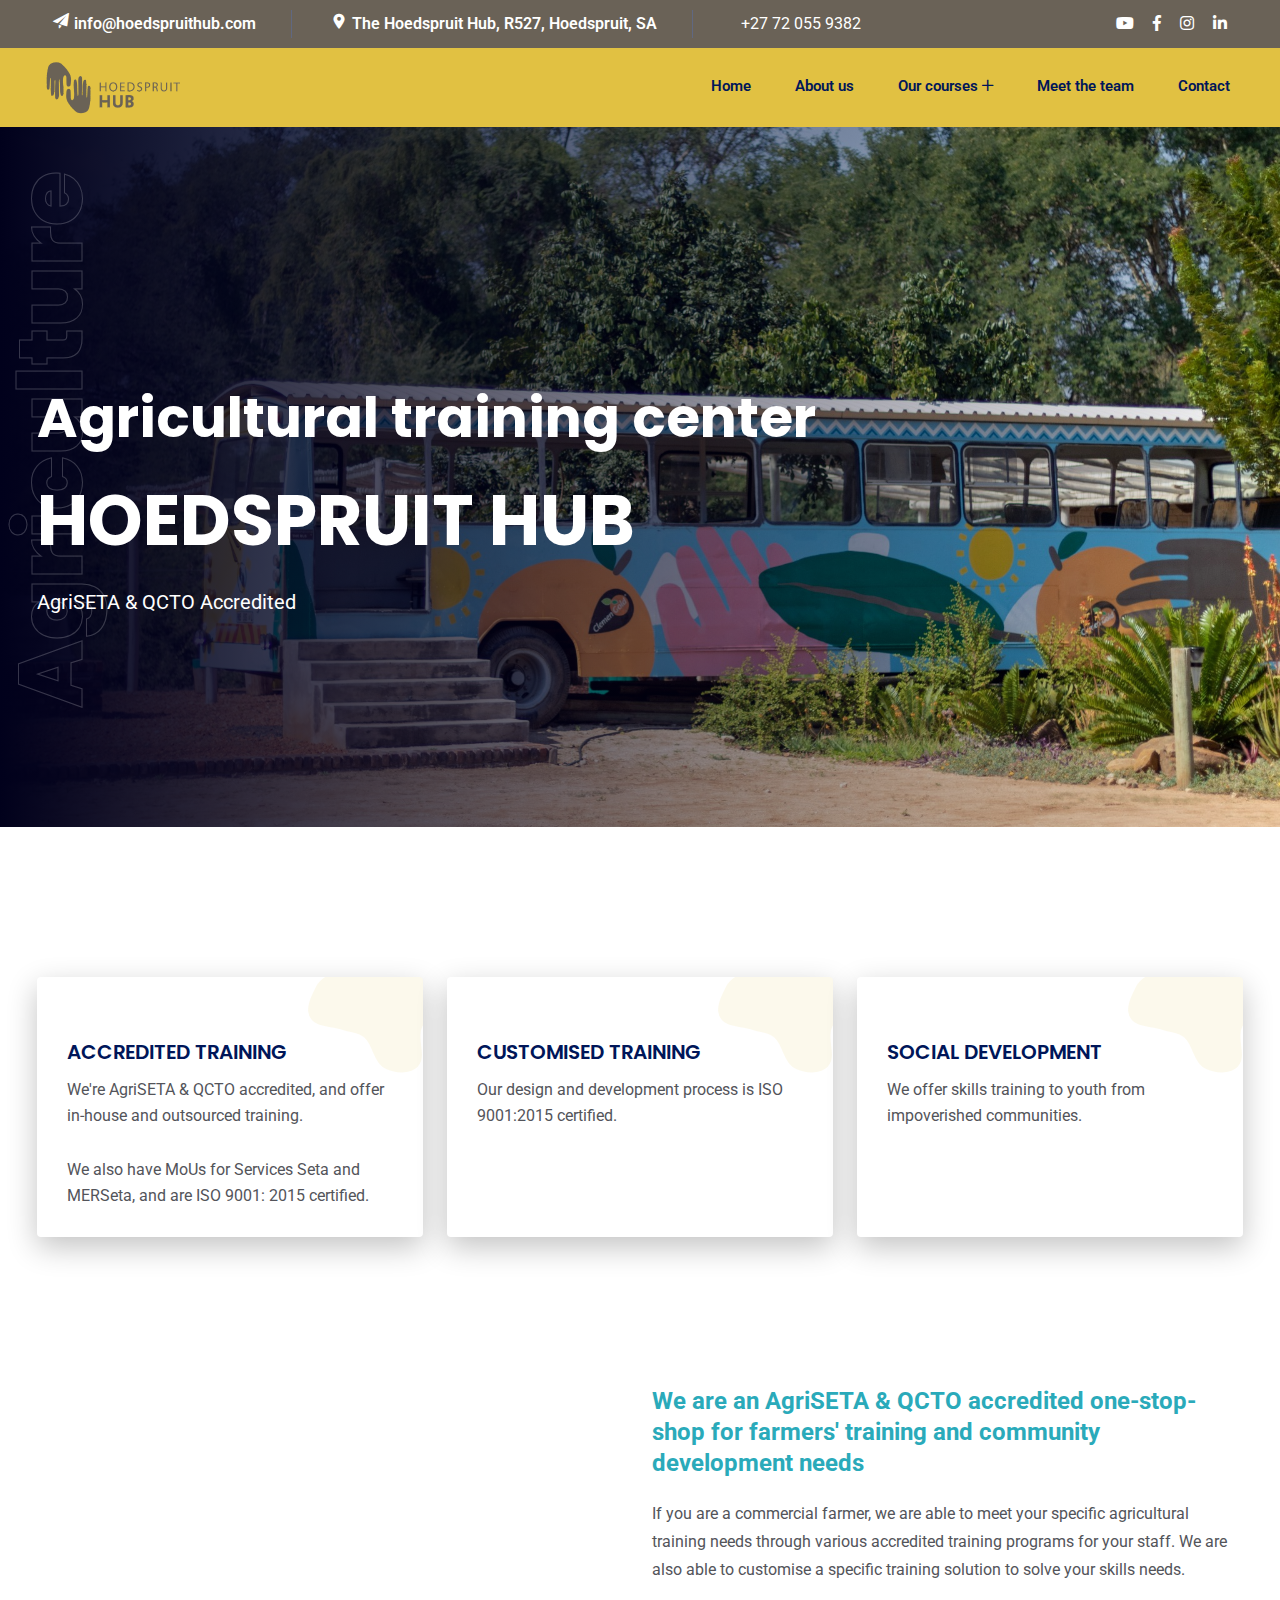
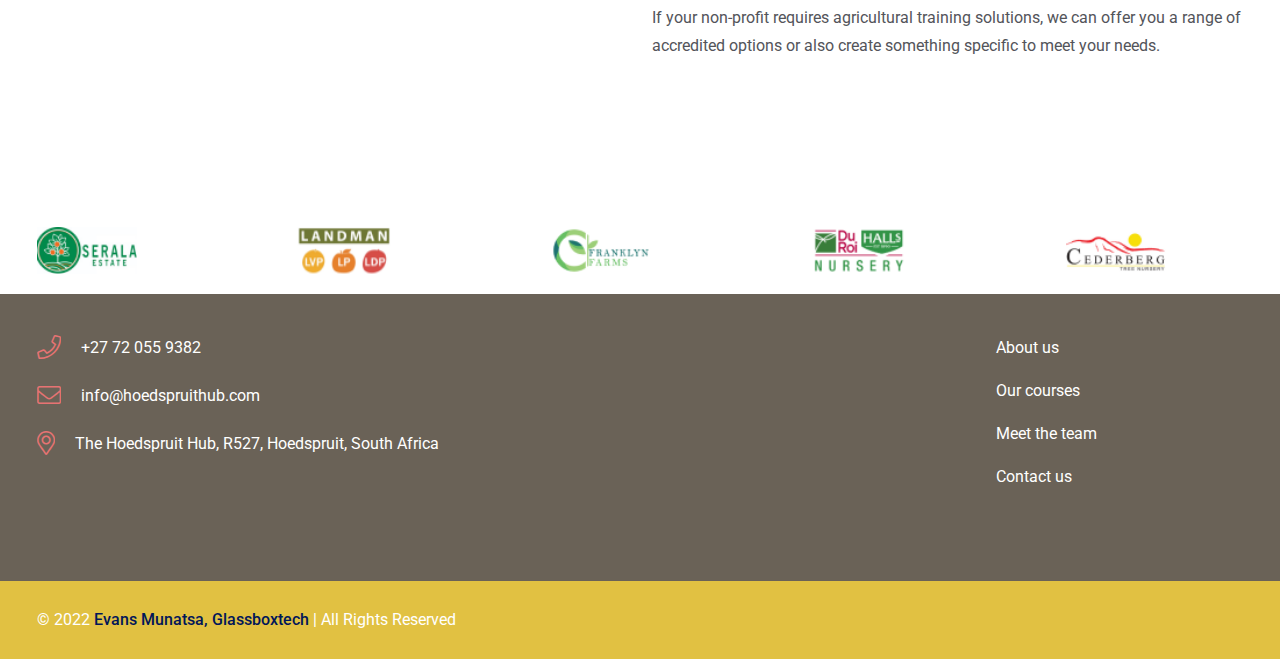
==== commit 11a6f484: "lexicon issues sorted" ====
--- a/index.html
+++ b/index.html
@@ -10,7 +10,7 @@
     <!-- ======== Page title ============ -->
     <title>Hoedspruit Hub - AgriSETA accredited one-stop-shop for commercial farmers' training and community development</title>
     <!-- ========== Favicon Icon ========== -->
-    <link rel="shortcut icon" href="assets/img/main-logo.png">
+    <link rel="shortcut icon" href="assets/img/lexicon.png">
     <!-- ===========  All Stylesheet ================= -->
     <!--  Icon css plugins -->
     <link rel="stylesheet" href="assets/css/icons.css">
@@ -138,7 +138,6 @@
                     <ul>
                         <li><a href="home.html">Home</a></li>
                         <li><a href="about.html">About us</a></li>
-                        <!-- <li><a href="courses.html">Our Courses</a></li> -->
                         <li><a href="courses.html">Our courses <i class="fal fa-plus"></i></a>
                             <ul class="sub-menu">
                                 <li><a href="agriseta.html">AgriSETA accredited</a></li>
@@ -390,32 +389,32 @@
                             <img src="assets/img/client/Serala.png" alt="">
                         </div> -->
                         <div class="single-brand-logo">
-                            <img src="assets/img/client/Mayo.jpg" alt="">
-                        </div>
-                        <div class="single-brand-logo">
-                            <img src="assets/img/client/LWK.png" alt="">
-                        </div>
-                        <div class="single-brand-logo">
-                            <img src="assets/img/client/lucerne.jpg" alt="">
-                        </div>
-                        <div class="single-brand-logo">
-                            <img src="assets/img/client/Landman.jpg" alt="">
-                        </div>
-                        <div class="single-brand-logo">
-                            <img src="assets/img/client/indigo.png" alt="">
-                        </div>
-                        <div class="single-brand-logo">
-                            <img src="assets/img/client/hall.png" alt="">
-                        </div>
-
-
-                        <div class="single-brand-logo">
-                            <img src="assets/img/client/FRANKLYN.png" alt="">
-                        </div>
-                        <div class="single-brand-logo">
-                            <img src="assets/img/client/du-roi.png" alt="">
-                        </div>
-                        <div class="single-brand-logo">
+                            <img src="assets/img/client/1.png" alt="" style="width: 100px">
+                        </div>
+                        <div class="single-brand-logo">
+                            <img src="assets/img/client/2.png" alt="" style="width: 100px">
+                        </div>
+                        <div class="single-brand-logo">
+                            <img src="assets/img/client/3.png" alt="" style="width: 100px">
+                        </div>
+                        <div class="single-brand-logo">
+                            <img src="assets/img/client/4.png" alt="" style="width: 100px">
+                        </div>
+                        <div class="single-brand-logo">
+                            <img src="assets/img/client/5.png" alt="" style="width: 100px">
+                        </div>
+                        <div class="single-brand-logo">
+                            <img src="assets/img/client/6.png" alt="" style="width: 100px">
+                        </div>
+
+
+                        <div class="single-brand-logo">
+                            <img src="assets/img/client/7.png" alt="" style="width: 100px">
+                        </div>
+                        <div class="single-brand-logo">
+                            <img src="assets/img/client/8.png" alt="" style="width: 100px">
+                        </div>
+                        <!-- <div class="single-brand-logo">
                             <img src="assets/img/client/clemengold.jpg" alt="">
                         </div>
                         <div class="single-brand-logo">
@@ -429,7 +428,7 @@
                         </div>
                         <div class="single-brand-logo">
                             <img src="assets/img/client/arisa.png" alt="">
-                        </div>
+                        </div> -->
                     </div>
                 </div>
             </div>
--- a/assets/css/style.css
+++ b/assets/css/style.css
@@ -9369,7 +9369,7 @@
   position: relative;
 }
 .brand-carousel-wrapper.dot-bg {
-  background-image: radial-gradient(#E6E6E6 1px, transparent 0);
+  /*background-image: radial-gradient(#E6E6E6 1px, transparent 0);*/
   background-size: 15px 15px;
   background-position: -17px ​-22px;
 }
@@ -9495,7 +9495,7 @@
 .faq-accordion .accordion .accordion-item:first-of-type {
   padding-top: 0;
 }
-.faq-accordion .accordion .accordion-item::before {
+/*.faq-accordion .accordion .accordion-item::before {
   position: absolute;
   left: 25px;
   top: 0;
@@ -9506,7 +9506,7 @@
   z-index: -1;
   -webkit-transform: translateX(-50%);
           transform: translateX(-50%);
-}
+}*/
 .faq-accordion .accordion .accordion-item .accordion-header {
   font-size: inherit;
   line-height: inherit;
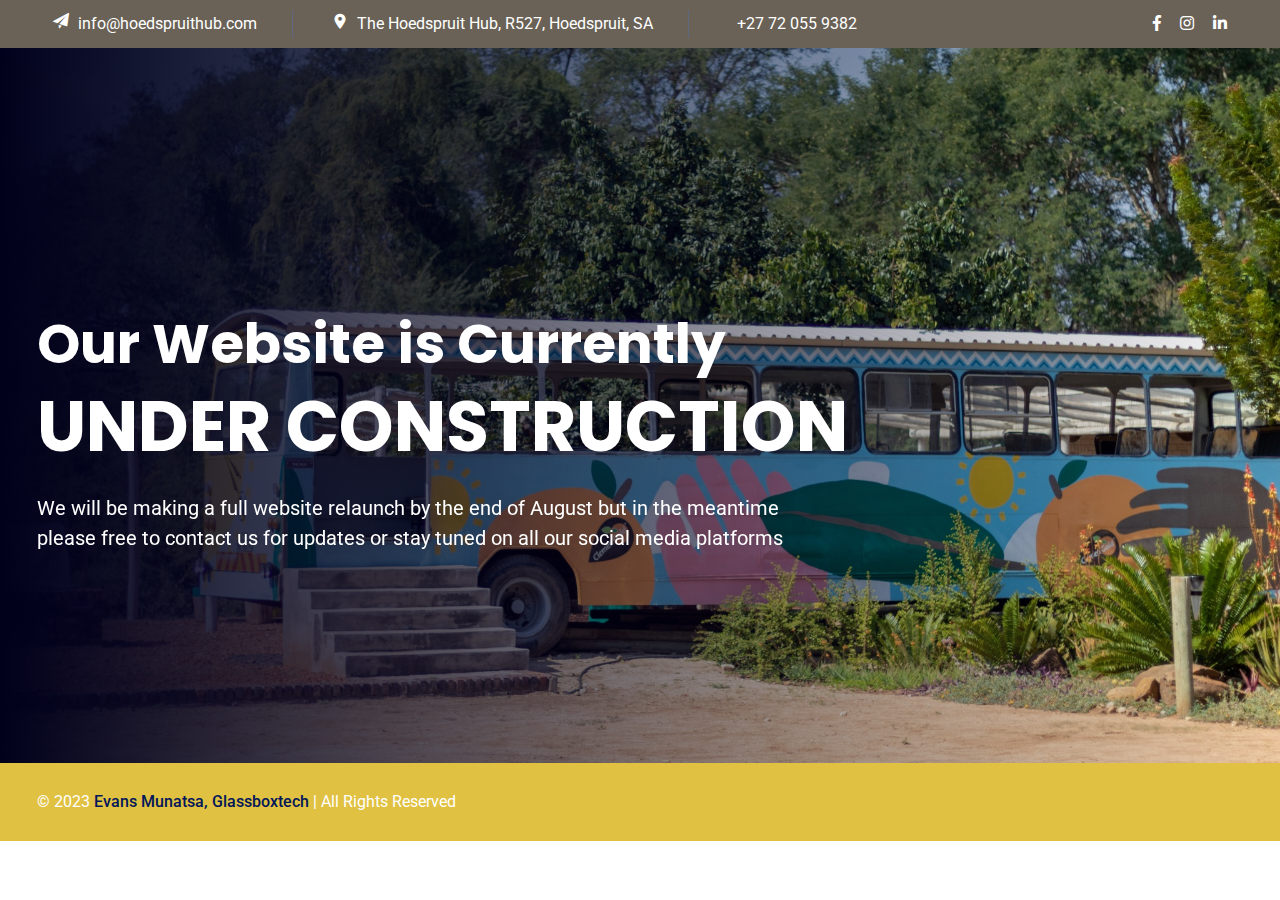
==== commit 41a4072a: "index to home" ====
--- a/index.html
+++ b/index.html
@@ -111,14 +111,13 @@
                 <div class="row justify-content-between px-3">
                     <div class="col-lg-9 col-sm-9">
                         <ul class="top-left-content">
-                            <li><a href="mailto:info@hoedspruithub.com" target="_blank"><i class="flaticon-paper-plane"></i>info@hoedspruithub.com</a></li>
-                            <li><i class="flaticon-map"></i><a href="https://maps.app.goo.gl/mHsVZHCoCwbcWgJx8" target="_blank">The Hoedspruit Hub, R527, Hoedspruit, SA</a></li>
+                            <li><i class="flaticon-paper-plane"></i> info@hoedspruithub.com</li>
+                            <li><i class="flaticon-map"></i> The Hoedspruit Hub, R527, Hoedspruit, SA</li>
                             <li><i class="fas fa-phone-arrow-up-right"></i> +27 72 055 9382</li>
                         </ul>
                     </div>
                     <div class="col-lg-2 col-sm-3 text-end">
                         <div class="top-social-icons">
-                            <a href="https://www.youtube.com/channel/UCrfGE72VYjiAdsExxlZcJxw"><i class="fab fa-youtube"></i></a>
                             <a href="https://web.facebook.com/hoedspruithub/"><i class="fab fa-facebook-f"></i></a>
                             <a href="https://www.instagram.com/thehoedspruithub/"><i class="fab fa-instagram"></i></a>
                             <a href="https://www.linkedin.com/company/hoedspruit-hub/"><i class="fab fa-linkedin-in"></i></a>
@@ -127,71 +126,7 @@
                 </div>
             </div>
         </div>
-    
-
-        <div class="main-header-wrapper">
-            <div class="container-fluid align-items-center justify-content-between d-flex">
-                <div class="logo">
-                    <a href="index.html"><img src="assets/img/main-logo.png" alt="logo"></a>
-                </div>
-                <div class="main-menu d-none d-lg-block">
-                    <ul>
-                        <li><a href="home.html">Home</a></li>
-                        <li><a href="about.html">About us</a></li>
-                        <li><a href="courses.html">Our courses <i class="fal fa-plus"></i></a>
-                            <ul class="sub-menu">
-                                <li><a href="agriseta.html">AgriSETA accredited</a></li>
-                                <li><a href="qcto-course.html">QCTO accredited</a></li>
-                                <li><a href="social-development.html">Social development</a></li>
-                                <li><a href="customized-training.html">Customised training</a></li>
-                            </ul>
-                        </li>
-                        <li><a href="team.html">Meet the team</a></li>
-                        <li><a href="contact.html">Contact</a></li>
-                    </ul>
-                </div>
-                <div class="d-inline-block d-lg-none">
-                    <div class="mobile-nav-wrap">                    
-                        <div id="hamburger">
-                            <i class="fal fa-bars"></i>
-                        </div>
-                        <!-- mobile menu - responsive menu  -->
-                        <div class="mobile-nav">
-                            <button type="button" class="close-nav">
-                                <i class="fal fa-times-circle"></i>
-                            </button>
-                            <nav class="sidebar-nav">
-                                <ul class="metismenu" id="mobile-menu">
-                                    <li><a href="home.html">Home</a></li>
-                                    <li><a href="about.html">About us</a></li>
-                                    <li><a href="courses.html">Our courses <i class="fal fa-plus"></i></a>
-                                        <ul class="sub-menu">
-                                            <li><a href="agriseta.html">AgriSETA accredited</a></li>
-                                            <li><a href="qcto-course.html">QCTO accredited</a></li>
-                                            <li><a href="social-development.html">Social development</a></li>
-                                            <li><a href="customized-training.html">Customised training</a></li>
-                                        </ul>
-                                    </li>
-                                    <li><a href="courses.html">Our courses</a></li>
-                                    <li><a href="team.html">Meet the team</a></li>
-                                    <li><a href="contact.html">Contact</a></li>
-                                </ul>
-                            </nav>
-    
-                            <div class="action-bar">
-                                <a href="mailto:info@hoedspruithub.com"><i class="fal fa-envelope"></i>info@hoedspruithub.com</a>
-                                <a href="tel:+27-72-055-9382"><i class="fal fa-phone"></i>+27 72 055 9382</a>
-                                <a href="contact.html" class="d-btn theme-btn">Contact us</a>
-                            </div>
-                        </div>                            
-                    </div>
-                </div>
-            </div>
-        </div>
-        
     </header>
-
-
 
     <section class="hero-wrapper hero-4">
 
@@ -201,325 +136,36 @@
                     <div class="row">
                         <div class="col-12 pe-lg-5 col-xxl-7 col-lg-9">
                             <div class="hero-contents pe-lg-3">
-                                <h1 class="wow fadeInLeft animated" data-wow-duration="1.3s">Agricultural training center<h1>
-                                <h1 class="wow fadeInLeft animated"><span> HOEDSPRUIT HUB</span></h1>
-                                <p class="pe-lg-5 wow fadeInLeft animated" data-wow-duration="1.3s" data-wow-delay=".4s">AgriSETA & QCTO Accredited</p>
-                                <!-- <a href="contact" class="theme-btn me-sm-4 wow fadeInLeft" data-wow-duration="1.2s" data-wow-delay=".8s">about us <i class="fas fa-chevron-double-right"></i></a> -->
-                                <!-- <a href="courses" class="theme-btn wow fadeInLeft" data-wow-duration="1.2s" data-wow-delay=".6s"><i class="far fa-cog"></i> our courses</a> -->
+                                <h1 class="wow fadeInLeft animated" data-wow-duration="1.3s">Our Website is Currently<span> UNDER CONSTRUCTION</span></h1>
+                                <p class="pe-lg-5 wow fadeInLeft animated" data-wow-duration="1.3s" data-wow-delay=".4s">We will be making a full website relaunch by the end of August <span>but in the meantime please free to contact us for updates or stay tuned on all our social media platforms</span></p>
                             </div>
                         </div>
                     </div>
                 </div>
             </div>
         </div>
-        <span class="element">Agriculture</span>
+        <!-- <span class="element">Agriculture</span> -->
     </section
 
-    <!-- Training Courses section -->
-    <section class="core__feature__wrapper">
-        <div class="container">
-            <div class="row">
-                <div class="col-lg-4 col-md-6 mt-30">
-                    <div class="feature__card ">
-                        <div class="icon">
-                            <!-- <img src="./assets/img/home6/clock.svg" alt> -->
-                        </div> 
-                        <div class="core__content">
-                            <h4><a href="agriseta.html">ACCREDITED TRAINING </a></h4>
-                            <p>We're AgriSETA & QCTO accredited, and offer in-house and outsourced training.</p>
-                            <br>
-                            <p>We also have MoUs for Services Seta and MERSeta, and are ISO 9001: 2015 certified.</p>
-                        </div>
-                        <div class="vector__element">
-                            <img src="./assets/img/home6/vector_04.svg" alt>
-                        </div>
-                        <div class="vector__element_2">
-                            <img src="./assets/img/home6/vector_03.svg" alt>
-                        </div>
-                    </div>
-                </div>
-                <div class="col-lg-4 col-md-6 mt-30">
-                    <div class="feature__card ">
-                        <div class="icon">
-                            <!-- <img src="./assets/img/home6/money-transport.svg" alt> -->
-                        </div>
-                        <div class="core__content">
-                            <h4><a href="customized-training.html">CUSTOMISED TRAINING</a></h4>
-                            <p>Our design and development process is ISO 9001:2015 certified.</p>
-                        </div>
-                        <div class="vector__element">
-                            <img src="./assets/img/home6/vector_04.svg" alt>
-                        </div>
-                        <div class="vector__element_2">
-                            <img src="./assets/img/home6/vector_03.svg" alt>
-                        </div>
-                    </div>
-                </div>
-                <div class="col-lg-4 col-md-6 mt-30">
-                    <div class="feature__card ">
-                        <div class="icon">
-                            <!-- <img src="./assets/img/home6/warehouse.svg" alt> -->
-                        </div>
-                        <div class="core__content">
-                            <h4> <a href="social-development.html">SOCIAL DEVELOPMENT</a></h4>
-                            <p>We offer skills training to youth from impoverished communities.</p>
-                        </div>
-                        <div class="vector__element">
-                            <img src="./assets/img/home6/vector_04.svg" alt>
-                        </div>
-                        <div class="vector__element_2">
-                            <img src="./assets/img/home6/vector_03.svg" alt>
-                        </div>
-                    </div>
-                </div>
-            </div>
-        </div>
-    </section>
-
-    <section class="about-section section-padding section-padding_3">
-        <div class="container">
-            <div class="row">
-                <div class="col-xl-6 col-md-6 col-12  mt-30">
-                    <div class="about-cover-bg-home bg-cover me-xl-5" style="background-image: url('assets/img/student2.jpeg')">
-                    <!--     <div class="our-experience-years our-experience-years_2 our-experience-years__3">
-                            <div class="video-play-btn">
-                                <a href="https://www.youtube.com/watch?v=E1xkXZs0cAQ" class="popup-video play-video"><i class="fas fa-play"></i></a>                     
-                            </div>
-                        </div> -->
-                    </div>
-                </div>
-                <div class="col-xl-6 col-md-6 mt-30 col-12 ">
-                    <div class="block-contents">
-                        <div class="section-title-home section-title_2">
-                            <span>We are an AgriSETA & QCTO accredited one-stop-shop for farmers' training and community development needs</span>
-                            <!-- <h2>About Hoedspruit Hub </h2> -->
-                        </div>
-                    </div>
-
-                    <p class="mt-20">If you are a commercial farmer, we are able to meet your specific agricultural training needs through various accredited training programs for your staff. We are also able to customise a specific training solution to solve your skills needs. </p>
-                    <p class="mt-20">If your non-profit requires agricultural training solutions, we can offer you a range of accredited options or also create something specific to meet your needs.</p>
-
-                    <!-- <a href="about.html" class="theme-btn rounded mt-35">Know More About us</a> -->
-                </div>
-            </div>
-        </div>
-    </section>
-
-<!-- all courses tabs -->
-<!--     <section class="service-wrapper section-padding section-padding_3 bg-center bg-cover" style="background-image: url(./assets/img/home6/bg_01.png);">
-        <div class="container">
-            <div class="row align-items-center">
-                <div class="col-lg-7 col-md-7">
-                    <div class="block-contents">
-                        <div class="section-title section-title_2">
-                            <span>Our Courses</span>
-                            <h2>We Provide a range of Courses</h2>
-                        </div>                                  
-                    </div>
-                </div>
-                <div class="col-lg-5 col-md-5 text-md-end text-start mt-5 mt-md-0">
-                    <a href="contact.html" class="theme-btn theme_btn__3 me-sm-4 wow fadeInLeft" data-wow-duration="1.2s" data-wow-delay=".8s">View All Courses<i class="fas fa-chevron-double-right"></i></a>
-                </div>
-            </div>
-
-            <div class="row">
-                <div class="col-xl-3 col-md-4 col-sm-6 col-12">
-                    <div class="single-service-card single-service-card_2">
-                        <div class="service-cover-img bg-cover" style="background-image: url('assets/img/test.png')"></div>
-                        <div class="content">
-                            <div class="icon-title">
-                                <div class="service-title">
-                                    <h4><a href="agriseta.html">AgreSETA Accredited</a></h4>
-                                </div>
-                            </div>
-                            <p>All training interventions need to have a constructive impact on your business</p>
-                            <a href="agriseta.html" class="theme-btn">Learn More <i class="fal fa-arrow-right"></i></a>
-                        </div>
-                    </div>
-                </div>
-                <div class="col-xl-3 col-md-4 col-sm-6 col-12">
-                    <div class="single-service-card single-service-card_2">
-                        <div class="service-cover-img bg-cover" style="background-image: url('assets/img/test.png')"></div>
-                        <div class="content">
-                            <div class="icon-title">
-                                <div class="service-title">
-                                    <h4><a href="qcto-course.html">QCTO Accredited</a></h4>
-                                </div>
-                            </div>
-                            <p>Design and Development process to provide the needed training intervention.</p>
-                            <a href="qcto-course.html" class="theme-btn">Learn More <i class="fal fa-arrow-right"></i></a>
-                        </div>
-                    </div>
-                </div>
-                <div class="col-xl-3 col-md-4 col-sm-6 col-12">
-                    <div class="single-service-card single-service-card_2">
-                        <div class="service-cover-img bg-cover" style="background-image: url('assets/img/test.png')"></div>
-                        <div class="content">
-                            <div class="icon-title">
-                                <div class="service-title">
-                                    <h4><a href="social-development.html">Social Development</a></h4>
-                                </div>
-                            </div>
-                            <p>Our social development activities focus on the youth</p>
-                            <a href="social-development.html" class="theme-btn">Learn More <i class="fal fa-arrow-right"></i></a>
-                        </div>
-                    </div>
-                </div>
-                <div class="col-xl-3 col-md-4 col-sm-6 col-12">
-                    <div class="single-service-card single-service-card_2">
-                        <div class="service-cover-img bg-cover" style="background-image: url('assets/img/test.png')"></div>
-                        <div class="content">
-                            <h4><a href="services-details.html">Customized Training</a></h4>
-                            <p>We have intentionally never developed a stylistic formula for our work</p>
-                            <a href="customized-training.html" class="theme-btn">Learn More <i class="fal fa-arrow-right"></i></a>
-                        </div>
-                    </div>
-                </div>
-            </div>
-        </div>
-    </section> -->
 
 
-    <div class="brand-carousel-wrapper dot-bg section-padding-logo">
-        <div class="container">
-            <div class="row">
-                <div class="col-xl-12 col-12">
-                    <div class="brand-carousel-active owl-carousel">
-<!--                         <div class="single-brand-logo">
-                            <img src="assets/img/client/Serala.png" alt="">
-                        </div> -->
-                        <div class="single-brand-logo">
-                            <img src="assets/img/client/1.png" alt="" style="width: 100px">
-                        </div>
-                        <div class="single-brand-logo">
-                            <img src="assets/img/client/2.png" alt="" style="width: 100px">
-                        </div>
-                        <div class="single-brand-logo">
-                            <img src="assets/img/client/3.png" alt="" style="width: 100px">
-                        </div>
-                        <div class="single-brand-logo">
-                            <img src="assets/img/client/4.png" alt="" style="width: 100px">
-                        </div>
-                        <div class="single-brand-logo">
-                            <img src="assets/img/client/5.png" alt="" style="width: 100px">
-                        </div>
-                        <div class="single-brand-logo">
-                            <img src="assets/img/client/6.png" alt="" style="width: 100px">
-                        </div>
 
 
-                        <div class="single-brand-logo">
-                            <img src="assets/img/client/7.png" alt="" style="width: 100px">
-                        </div>
-                        <div class="single-brand-logo">
-                            <img src="assets/img/client/8.png" alt="" style="width: 100px">
-                        </div>
-                        <!-- <div class="single-brand-logo">
-                            <img src="assets/img/client/clemengold.jpg" alt="">
-                        </div>
-                        <div class="single-brand-logo">
-                            <img src="assets/img/client/cederberg.png" alt="">
-                        </div>
-                        <div class="single-brand-logo">
-                            <img src="assets/img/client/BV.png" alt="">
-                        </div>
-                        <div class="single-brand-logo">
-                            <img src="assets/img/client/baobab.png" alt="">
-                        </div>
-                        <div class="single-brand-logo">
-                            <img src="assets/img/client/arisa.png" alt="">
-                        </div> -->
-                    </div>
-                </div>
-            </div>
-        </div>
-    </div>
 
 
-<!-- footer section  -->
+
+
+    <!-- Footer Section -->
     <footer class="footer__2 footer-wrap">
-        <div class="footer-widgets-wrapper text-white">
-            <div class="container">
-                <div class="row">
-                    <div class="col-xl-8 pe-xl-0 col-sm-6 col-12">
-                        <div class="single-footer-wid site_info_widget">
-<!--                             <div class="wid-title">
-                                <h3>Get In Touch</h3>
-                            </div> -->
-                            <div class="contact-us">
-                                <div class="single-contact-info">
-                                    <div class="icon">
-                                        <i class="fal fa-phone"></i>
-                                    </div>
-                                    <div class="contact-info">
-                                        <p>+27 72 055 9382</p>
-                                    </div>
-                                </div>
-                                <div class="single-contact-info">
-                                    <div class="icon">
-                                        <i class="fal fa-envelope"></i>
-                                    </div>
-                                    <div class="contact-info">
-                                        <p>info@hoedspruithub.com</p>
-                                    </div>
-                                </div>
-                                <div class="single-contact-info">
-                                    <div class="icon">
-                                        <i class="fal fa-map-marker-alt"></i>
-                                    </div>
-                                    <div class="contact-info">
-                                        <p>The Hoedspruit Hub, R527, Hoedspruit, South Africa</p>
-                                    </div>
-                                </div>
-                            </div>
-                        </div>
-                    </div>
-
-                    <div class="col-sm-4 offset-xl-1 col-xl-3 ps-xl-5 col-12">
-                        <div class="single-footer-wid single-footer-wid_2">
-<!--                             <div class="wid-title">
-                                <h3>Quick Links</h3>
-                            </div> -->
-                            <ul>
-                                <li><a href="about.html">About us</a></li>
-                                <li><a href="courses.html">Our courses</a></li>
-                                <li><a href="team.html">Meet the team</a></li>
-                                <li><a href="contact.html">Contact us</a></li>
-                            </ul>
-                        </div>
-                    </div> <!-- /.col-lg-3 - single-footer-wid -->
-
-         <!--            <div class="col-sm-6 col-xl-4 offset-xl-1 col-12">                        
-                        <div class="single-footer-wid newsletter_widget">
-                            <div class="wid-title">
-                                <h3>Our Footprint in Southern Africa</h3>
-                            </div>
-                            <div class="map-location">
-                                <img src="assets/img/map-design.png" alt>
-                            </div>
-                        </div>
-                    </div>  --><!-- /.col-lg-3 - single-footer-wid -->
-                </div>
-            </div>
-        </div>
 
         <div class="footer-bottom footer_bottom__2">
             <div class="container">
                 <div class="row align-items-center">
                     <div class="col-md-12 col-12 text-center text-md-start">
                         <div class="copyright-info">
-                            <p>© 2022 <a href="index.html"> Evans Munatsa, Glassboxtech </a> |  All Rights Reserved</p>                            
+                            <p>© 2023 <a href="index.html"> Evans Munatsa, Glassboxtech </a> |  All Rights Reserved</p>                            
                         </div>
                     </div>
-                    <!-- <div class="col-md-6 col-12">
-                        <div class="footer-menu mt-3 mt-md-0 text-center text-md-end">
-                            <ul>
-                                <li><a href="#">Teams & Conditions </a></li>
-                                <li><a href="#">Sitemap</a></li>
-                                <li><a href="#">Privacy Policy</a></li>
-                            </ul>
-                        </div>
-                    </div> -->
                 </div>
             </div>
         </div>
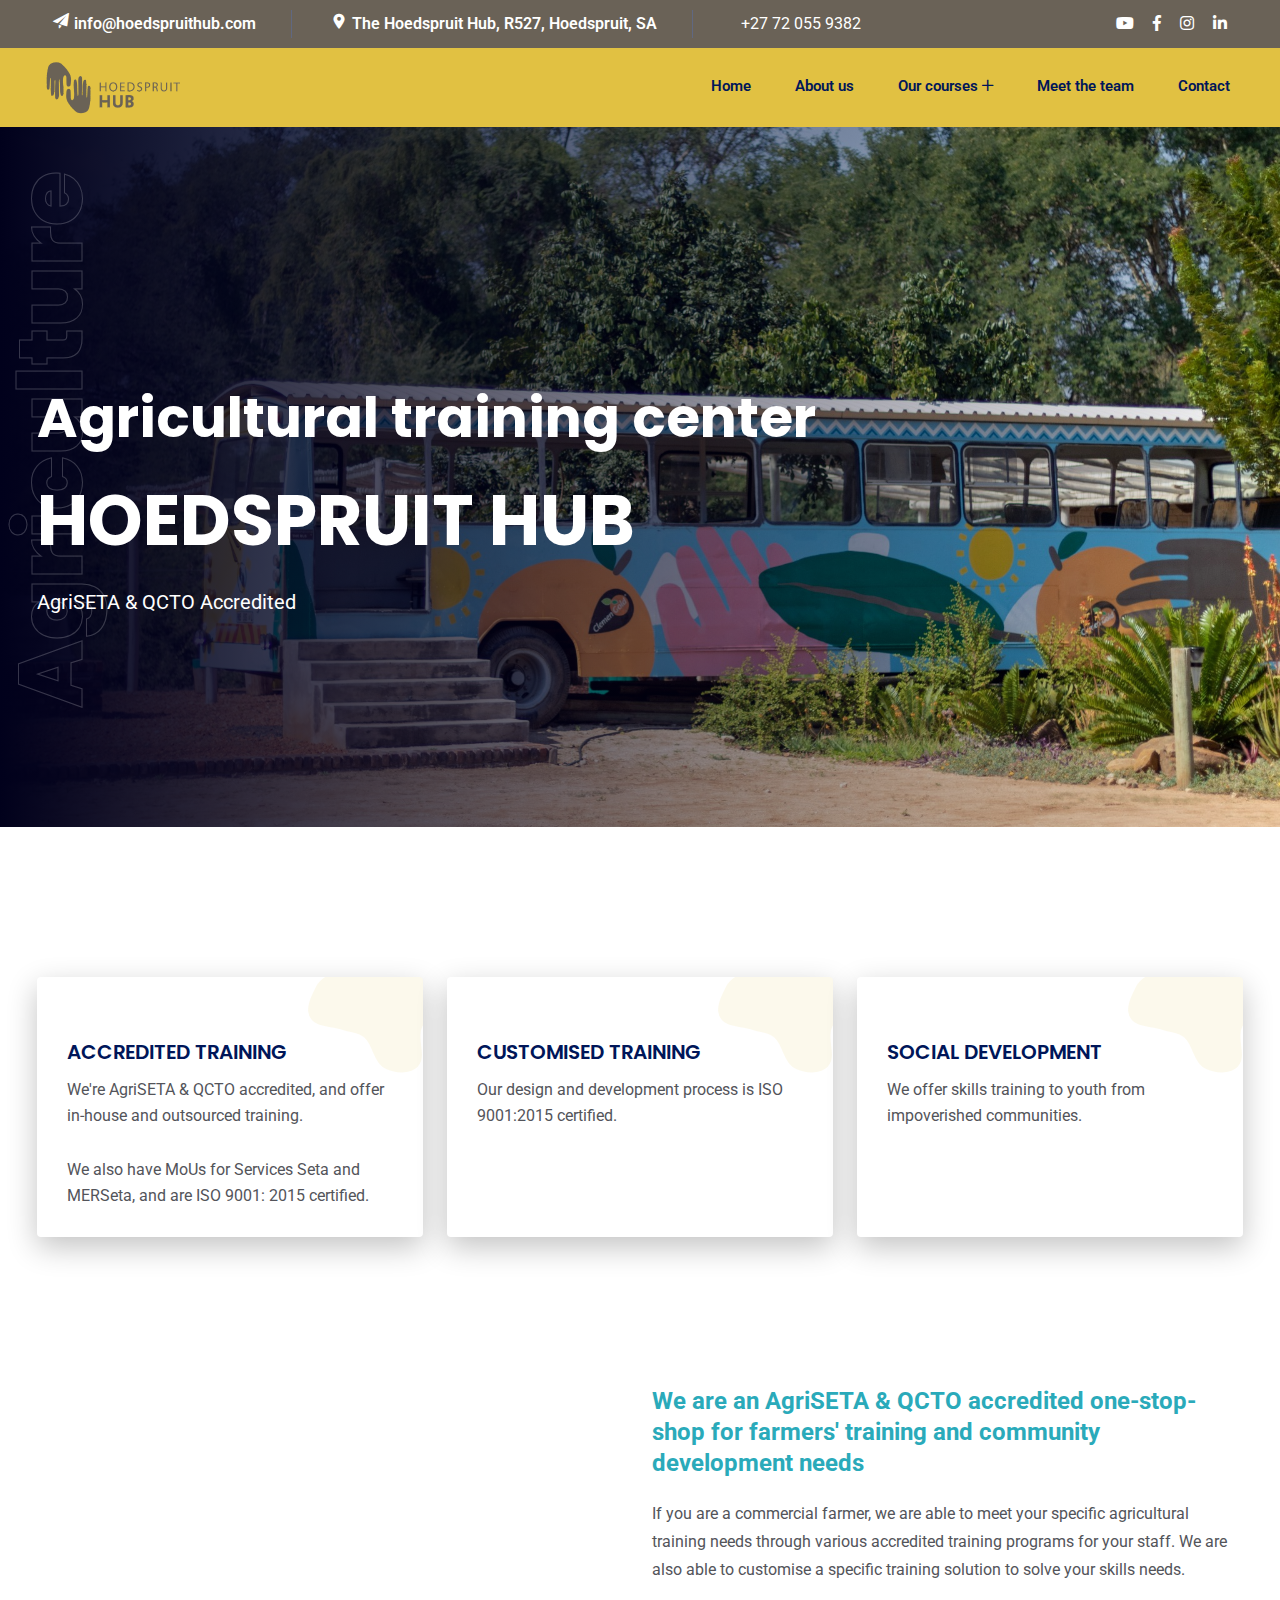
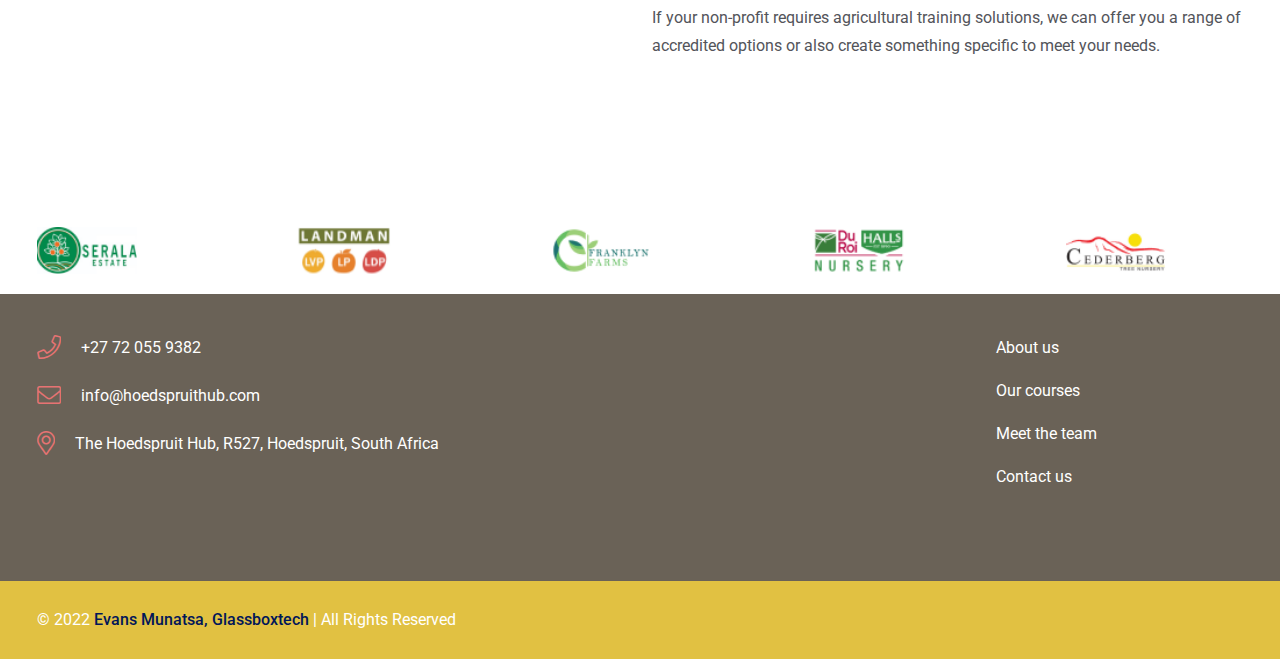
==== commit d8902ddc: "restoration" ====
--- a/index.html
+++ b/index.html
@@ -111,13 +111,14 @@
                 <div class="row justify-content-between px-3">
                     <div class="col-lg-9 col-sm-9">
                         <ul class="top-left-content">
-                            <li><i class="flaticon-paper-plane"></i> info@hoedspruithub.com</li>
-                            <li><i class="flaticon-map"></i> The Hoedspruit Hub, R527, Hoedspruit, SA</li>
+                            <li><a href="mailto:info@hoedspruithub.com" target="_blank"><i class="flaticon-paper-plane"></i>info@hoedspruithub.com</a></li>
+                            <li><i class="flaticon-map"></i><a href="https://maps.app.goo.gl/mHsVZHCoCwbcWgJx8" target="_blank">The Hoedspruit Hub, R527, Hoedspruit, SA</a></li>
                             <li><i class="fas fa-phone-arrow-up-right"></i> +27 72 055 9382</li>
                         </ul>
                     </div>
                     <div class="col-lg-2 col-sm-3 text-end">
                         <div class="top-social-icons">
+                            <a href="https://www.youtube.com/channel/UCrfGE72VYjiAdsExxlZcJxw"><i class="fab fa-youtube"></i></a>
                             <a href="https://web.facebook.com/hoedspruithub/"><i class="fab fa-facebook-f"></i></a>
                             <a href="https://www.instagram.com/thehoedspruithub/"><i class="fab fa-instagram"></i></a>
                             <a href="https://www.linkedin.com/company/hoedspruit-hub/"><i class="fab fa-linkedin-in"></i></a>
@@ -126,7 +127,71 @@
                 </div>
             </div>
         </div>
+    
+
+        <div class="main-header-wrapper">
+            <div class="container-fluid align-items-center justify-content-between d-flex">
+                <div class="logo">
+                    <a href="index.html"><img src="assets/img/main-logo.png" alt="logo"></a>
+                </div>
+                <div class="main-menu d-none d-lg-block">
+                    <ul>
+                        <li><a href="home.html">Home</a></li>
+                        <li><a href="about.html">About us</a></li>
+                        <li><a href="courses.html">Our courses <i class="fal fa-plus"></i></a>
+                            <ul class="sub-menu">
+                                <li><a href="agriseta.html">AgriSETA accredited</a></li>
+                                <li><a href="qcto-course.html">QCTO accredited</a></li>
+                                <li><a href="social-development.html">Social development</a></li>
+                                <li><a href="customized-training.html">Customised training</a></li>
+                            </ul>
+                        </li>
+                        <li><a href="team.html">Meet the team</a></li>
+                        <li><a href="contact.html">Contact</a></li>
+                    </ul>
+                </div>
+                <div class="d-inline-block d-lg-none">
+                    <div class="mobile-nav-wrap">                    
+                        <div id="hamburger">
+                            <i class="fal fa-bars"></i>
+                        </div>
+                        <!-- mobile menu - responsive menu  -->
+                        <div class="mobile-nav">
+                            <button type="button" class="close-nav">
+                                <i class="fal fa-times-circle"></i>
+                            </button>
+                            <nav class="sidebar-nav">
+                                <ul class="metismenu" id="mobile-menu">
+                                    <li><a href="home.html">Home</a></li>
+                                    <li><a href="about.html">About us</a></li>
+                                    <li><a href="courses.html">Our courses <i class="fal fa-plus"></i></a>
+                                        <ul class="sub-menu">
+                                            <li><a href="agriseta.html">AgriSETA accredited</a></li>
+                                            <li><a href="qcto-course.html">QCTO accredited</a></li>
+                                            <li><a href="social-development.html">Social development</a></li>
+                                            <li><a href="customized-training.html">Customised training</a></li>
+                                        </ul>
+                                    </li>
+                                    <li><a href="courses.html">Our courses</a></li>
+                                    <li><a href="team.html">Meet the team</a></li>
+                                    <li><a href="contact.html">Contact</a></li>
+                                </ul>
+                            </nav>
+    
+                            <div class="action-bar">
+                                <a href="mailto:info@hoedspruithub.com"><i class="fal fa-envelope"></i>info@hoedspruithub.com</a>
+                                <a href="tel:+27-72-055-9382"><i class="fal fa-phone"></i>+27 72 055 9382</a>
+                                <a href="contact.html" class="d-btn theme-btn">Contact us</a>
+                            </div>
+                        </div>                            
+                    </div>
+                </div>
+            </div>
+        </div>
+        
     </header>
+
+
 
     <section class="hero-wrapper hero-4">
 
@@ -136,36 +201,325 @@
                     <div class="row">
                         <div class="col-12 pe-lg-5 col-xxl-7 col-lg-9">
                             <div class="hero-contents pe-lg-3">
-                                <h1 class="wow fadeInLeft animated" data-wow-duration="1.3s">Our Website is Currently<span> UNDER CONSTRUCTION</span></h1>
-                                <p class="pe-lg-5 wow fadeInLeft animated" data-wow-duration="1.3s" data-wow-delay=".4s">We will be making a full website relaunch by the end of August <span>but in the meantime please free to contact us for updates or stay tuned on all our social media platforms</span></p>
-                            </div>
-                        </div>
-                    </div>
-                </div>
-            </div>
-        </div>
-        <!-- <span class="element">Agriculture</span> -->
+                                <h1 class="wow fadeInLeft animated" data-wow-duration="1.3s">Agricultural training center<h1>
+                                <h1 class="wow fadeInLeft animated"><span> HOEDSPRUIT HUB</span></h1>
+                                <p class="pe-lg-5 wow fadeInLeft animated" data-wow-duration="1.3s" data-wow-delay=".4s">AgriSETA & QCTO Accredited</p>
+                                <!-- <a href="contact" class="theme-btn me-sm-4 wow fadeInLeft" data-wow-duration="1.2s" data-wow-delay=".8s">about us <i class="fas fa-chevron-double-right"></i></a> -->
+                                <!-- <a href="courses" class="theme-btn wow fadeInLeft" data-wow-duration="1.2s" data-wow-delay=".6s"><i class="far fa-cog"></i> our courses</a> -->
+                            </div>
+                        </div>
+                    </div>
+                </div>
+            </div>
+        </div>
+        <span class="element">Agriculture</span>
     </section
 
-
-
-
-
-
-
-
-
-    <!-- Footer Section -->
+    <!-- Training Courses section -->
+    <section class="core__feature__wrapper">
+        <div class="container">
+            <div class="row">
+                <div class="col-lg-4 col-md-6 mt-30">
+                    <div class="feature__card ">
+                        <div class="icon">
+                            <!-- <img src="./assets/img/home6/clock.svg" alt> -->
+                        </div> 
+                        <div class="core__content">
+                            <h4><a href="agriseta.html">ACCREDITED TRAINING </a></h4>
+                            <p>We're AgriSETA & QCTO accredited, and offer in-house and outsourced training.</p>
+                            <br>
+                            <p>We also have MoUs for Services Seta and MERSeta, and are ISO 9001: 2015 certified.</p>
+                        </div>
+                        <div class="vector__element">
+                            <img src="./assets/img/home6/vector_04.svg" alt>
+                        </div>
+                        <div class="vector__element_2">
+                            <img src="./assets/img/home6/vector_03.svg" alt>
+                        </div>
+                    </div>
+                </div>
+                <div class="col-lg-4 col-md-6 mt-30">
+                    <div class="feature__card ">
+                        <div class="icon">
+                            <!-- <img src="./assets/img/home6/money-transport.svg" alt> -->
+                        </div>
+                        <div class="core__content">
+                            <h4><a href="customized-training.html">CUSTOMISED TRAINING</a></h4>
+                            <p>Our design and development process is ISO 9001:2015 certified.</p>
+                        </div>
+                        <div class="vector__element">
+                            <img src="./assets/img/home6/vector_04.svg" alt>
+                        </div>
+                        <div class="vector__element_2">
+                            <img src="./assets/img/home6/vector_03.svg" alt>
+                        </div>
+                    </div>
+                </div>
+                <div class="col-lg-4 col-md-6 mt-30">
+                    <div class="feature__card ">
+                        <div class="icon">
+                            <!-- <img src="./assets/img/home6/warehouse.svg" alt> -->
+                        </div>
+                        <div class="core__content">
+                            <h4> <a href="social-development.html">SOCIAL DEVELOPMENT</a></h4>
+                            <p>We offer skills training to youth from impoverished communities.</p>
+                        </div>
+                        <div class="vector__element">
+                            <img src="./assets/img/home6/vector_04.svg" alt>
+                        </div>
+                        <div class="vector__element_2">
+                            <img src="./assets/img/home6/vector_03.svg" alt>
+                        </div>
+                    </div>
+                </div>
+            </div>
+        </div>
+    </section>
+
+    <section class="about-section section-padding section-padding_3">
+        <div class="container">
+            <div class="row">
+                <div class="col-xl-6 col-md-6 col-12  mt-30">
+                    <div class="about-cover-bg-home bg-cover me-xl-5" style="background-image: url('assets/img/student2.jpeg')">
+                    <!--     <div class="our-experience-years our-experience-years_2 our-experience-years__3">
+                            <div class="video-play-btn">
+                                <a href="https://www.youtube.com/watch?v=E1xkXZs0cAQ" class="popup-video play-video"><i class="fas fa-play"></i></a>                     
+                            </div>
+                        </div> -->
+                    </div>
+                </div>
+                <div class="col-xl-6 col-md-6 mt-30 col-12 ">
+                    <div class="block-contents">
+                        <div class="section-title-home section-title_2">
+                            <span>We are an AgriSETA & QCTO accredited one-stop-shop for farmers' training and community development needs</span>
+                            <!-- <h2>About Hoedspruit Hub </h2> -->
+                        </div>
+                    </div>
+
+                    <p class="mt-20">If you are a commercial farmer, we are able to meet your specific agricultural training needs through various accredited training programs for your staff. We are also able to customise a specific training solution to solve your skills needs. </p>
+                    <p class="mt-20">If your non-profit requires agricultural training solutions, we can offer you a range of accredited options or also create something specific to meet your needs.</p>
+
+                    <!-- <a href="about.html" class="theme-btn rounded mt-35">Know More About us</a> -->
+                </div>
+            </div>
+        </div>
+    </section>
+
+<!-- all courses tabs -->
+<!--     <section class="service-wrapper section-padding section-padding_3 bg-center bg-cover" style="background-image: url(./assets/img/home6/bg_01.png);">
+        <div class="container">
+            <div class="row align-items-center">
+                <div class="col-lg-7 col-md-7">
+                    <div class="block-contents">
+                        <div class="section-title section-title_2">
+                            <span>Our Courses</span>
+                            <h2>We Provide a range of Courses</h2>
+                        </div>                                  
+                    </div>
+                </div>
+                <div class="col-lg-5 col-md-5 text-md-end text-start mt-5 mt-md-0">
+                    <a href="contact.html" class="theme-btn theme_btn__3 me-sm-4 wow fadeInLeft" data-wow-duration="1.2s" data-wow-delay=".8s">View All Courses<i class="fas fa-chevron-double-right"></i></a>
+                </div>
+            </div>
+
+            <div class="row">
+                <div class="col-xl-3 col-md-4 col-sm-6 col-12">
+                    <div class="single-service-card single-service-card_2">
+                        <div class="service-cover-img bg-cover" style="background-image: url('assets/img/test.png')"></div>
+                        <div class="content">
+                            <div class="icon-title">
+                                <div class="service-title">
+                                    <h4><a href="agriseta.html">AgreSETA Accredited</a></h4>
+                                </div>
+                            </div>
+                            <p>All training interventions need to have a constructive impact on your business</p>
+                            <a href="agriseta.html" class="theme-btn">Learn More <i class="fal fa-arrow-right"></i></a>
+                        </div>
+                    </div>
+                </div>
+                <div class="col-xl-3 col-md-4 col-sm-6 col-12">
+                    <div class="single-service-card single-service-card_2">
+                        <div class="service-cover-img bg-cover" style="background-image: url('assets/img/test.png')"></div>
+                        <div class="content">
+                            <div class="icon-title">
+                                <div class="service-title">
+                                    <h4><a href="qcto-course.html">QCTO Accredited</a></h4>
+                                </div>
+                            </div>
+                            <p>Design and Development process to provide the needed training intervention.</p>
+                            <a href="qcto-course.html" class="theme-btn">Learn More <i class="fal fa-arrow-right"></i></a>
+                        </div>
+                    </div>
+                </div>
+                <div class="col-xl-3 col-md-4 col-sm-6 col-12">
+                    <div class="single-service-card single-service-card_2">
+                        <div class="service-cover-img bg-cover" style="background-image: url('assets/img/test.png')"></div>
+                        <div class="content">
+                            <div class="icon-title">
+                                <div class="service-title">
+                                    <h4><a href="social-development.html">Social Development</a></h4>
+                                </div>
+                            </div>
+                            <p>Our social development activities focus on the youth</p>
+                            <a href="social-development.html" class="theme-btn">Learn More <i class="fal fa-arrow-right"></i></a>
+                        </div>
+                    </div>
+                </div>
+                <div class="col-xl-3 col-md-4 col-sm-6 col-12">
+                    <div class="single-service-card single-service-card_2">
+                        <div class="service-cover-img bg-cover" style="background-image: url('assets/img/test.png')"></div>
+                        <div class="content">
+                            <h4><a href="services-details.html">Customized Training</a></h4>
+                            <p>We have intentionally never developed a stylistic formula for our work</p>
+                            <a href="customized-training.html" class="theme-btn">Learn More <i class="fal fa-arrow-right"></i></a>
+                        </div>
+                    </div>
+                </div>
+            </div>
+        </div>
+    </section> -->
+
+
+    <div class="brand-carousel-wrapper dot-bg section-padding-logo">
+        <div class="container">
+            <div class="row">
+                <div class="col-xl-12 col-12">
+                    <div class="brand-carousel-active owl-carousel">
+<!--                         <div class="single-brand-logo">
+                            <img src="assets/img/client/Serala.png" alt="">
+                        </div> -->
+                        <div class="single-brand-logo">
+                            <img src="assets/img/client/1.png" alt="" style="width: 100px">
+                        </div>
+                        <div class="single-brand-logo">
+                            <img src="assets/img/client/2.png" alt="" style="width: 100px">
+                        </div>
+                        <div class="single-brand-logo">
+                            <img src="assets/img/client/3.png" alt="" style="width: 100px">
+                        </div>
+                        <div class="single-brand-logo">
+                            <img src="assets/img/client/4.png" alt="" style="width: 100px">
+                        </div>
+                        <div class="single-brand-logo">
+                            <img src="assets/img/client/5.png" alt="" style="width: 100px">
+                        </div>
+                        <div class="single-brand-logo">
+                            <img src="assets/img/client/6.png" alt="" style="width: 100px">
+                        </div>
+
+
+                        <div class="single-brand-logo">
+                            <img src="assets/img/client/7.png" alt="" style="width: 100px">
+                        </div>
+                        <div class="single-brand-logo">
+                            <img src="assets/img/client/8.png" alt="" style="width: 100px">
+                        </div>
+                        <!-- <div class="single-brand-logo">
+                            <img src="assets/img/client/clemengold.jpg" alt="">
+                        </div>
+                        <div class="single-brand-logo">
+                            <img src="assets/img/client/cederberg.png" alt="">
+                        </div>
+                        <div class="single-brand-logo">
+                            <img src="assets/img/client/BV.png" alt="">
+                        </div>
+                        <div class="single-brand-logo">
+                            <img src="assets/img/client/baobab.png" alt="">
+                        </div>
+                        <div class="single-brand-logo">
+                            <img src="assets/img/client/arisa.png" alt="">
+                        </div> -->
+                    </div>
+                </div>
+            </div>
+        </div>
+    </div>
+
+
+<!-- footer section  -->
     <footer class="footer__2 footer-wrap">
+        <div class="footer-widgets-wrapper text-white">
+            <div class="container">
+                <div class="row">
+                    <div class="col-xl-8 pe-xl-0 col-sm-6 col-12">
+                        <div class="single-footer-wid site_info_widget">
+<!--                             <div class="wid-title">
+                                <h3>Get In Touch</h3>
+                            </div> -->
+                            <div class="contact-us">
+                                <div class="single-contact-info">
+                                    <div class="icon">
+                                        <i class="fal fa-phone"></i>
+                                    </div>
+                                    <div class="contact-info">
+                                        <p>+27 72 055 9382</p>
+                                    </div>
+                                </div>
+                                <div class="single-contact-info">
+                                    <div class="icon">
+                                        <i class="fal fa-envelope"></i>
+                                    </div>
+                                    <div class="contact-info">
+                                        <p>info@hoedspruithub.com</p>
+                                    </div>
+                                </div>
+                                <div class="single-contact-info">
+                                    <div class="icon">
+                                        <i class="fal fa-map-marker-alt"></i>
+                                    </div>
+                                    <div class="contact-info">
+                                        <p>The Hoedspruit Hub, R527, Hoedspruit, South Africa</p>
+                                    </div>
+                                </div>
+                            </div>
+                        </div>
+                    </div>
+
+                    <div class="col-sm-4 offset-xl-1 col-xl-3 ps-xl-5 col-12">
+                        <div class="single-footer-wid single-footer-wid_2">
+<!--                             <div class="wid-title">
+                                <h3>Quick Links</h3>
+                            </div> -->
+                            <ul>
+                                <li><a href="about.html">About us</a></li>
+                                <li><a href="courses.html">Our courses</a></li>
+                                <li><a href="team.html">Meet the team</a></li>
+                                <li><a href="contact.html">Contact us</a></li>
+                            </ul>
+                        </div>
+                    </div> <!-- /.col-lg-3 - single-footer-wid -->
+
+         <!--            <div class="col-sm-6 col-xl-4 offset-xl-1 col-12">                        
+                        <div class="single-footer-wid newsletter_widget">
+                            <div class="wid-title">
+                                <h3>Our Footprint in Southern Africa</h3>
+                            </div>
+                            <div class="map-location">
+                                <img src="assets/img/map-design.png" alt>
+                            </div>
+                        </div>
+                    </div>  --><!-- /.col-lg-3 - single-footer-wid -->
+                </div>
+            </div>
+        </div>
 
         <div class="footer-bottom footer_bottom__2">
             <div class="container">
                 <div class="row align-items-center">
                     <div class="col-md-12 col-12 text-center text-md-start">
                         <div class="copyright-info">
-                            <p>© 2023 <a href="index.html"> Evans Munatsa, Glassboxtech </a> |  All Rights Reserved</p>                            
-                        </div>
-                    </div>
+                            <p>© 2022 <a href="index.html"> Evans Munatsa, Glassboxtech </a> |  All Rights Reserved</p>                            
+                        </div>
+                    </div>
+                    <!-- <div class="col-md-6 col-12">
+                        <div class="footer-menu mt-3 mt-md-0 text-center text-md-end">
+                            <ul>
+                                <li><a href="#">Teams & Conditions </a></li>
+                                <li><a href="#">Sitemap</a></li>
+                                <li><a href="#">Privacy Policy</a></li>
+                            </ul>
+                        </div>
+                    </div> -->
                 </div>
             </div>
         </div>
